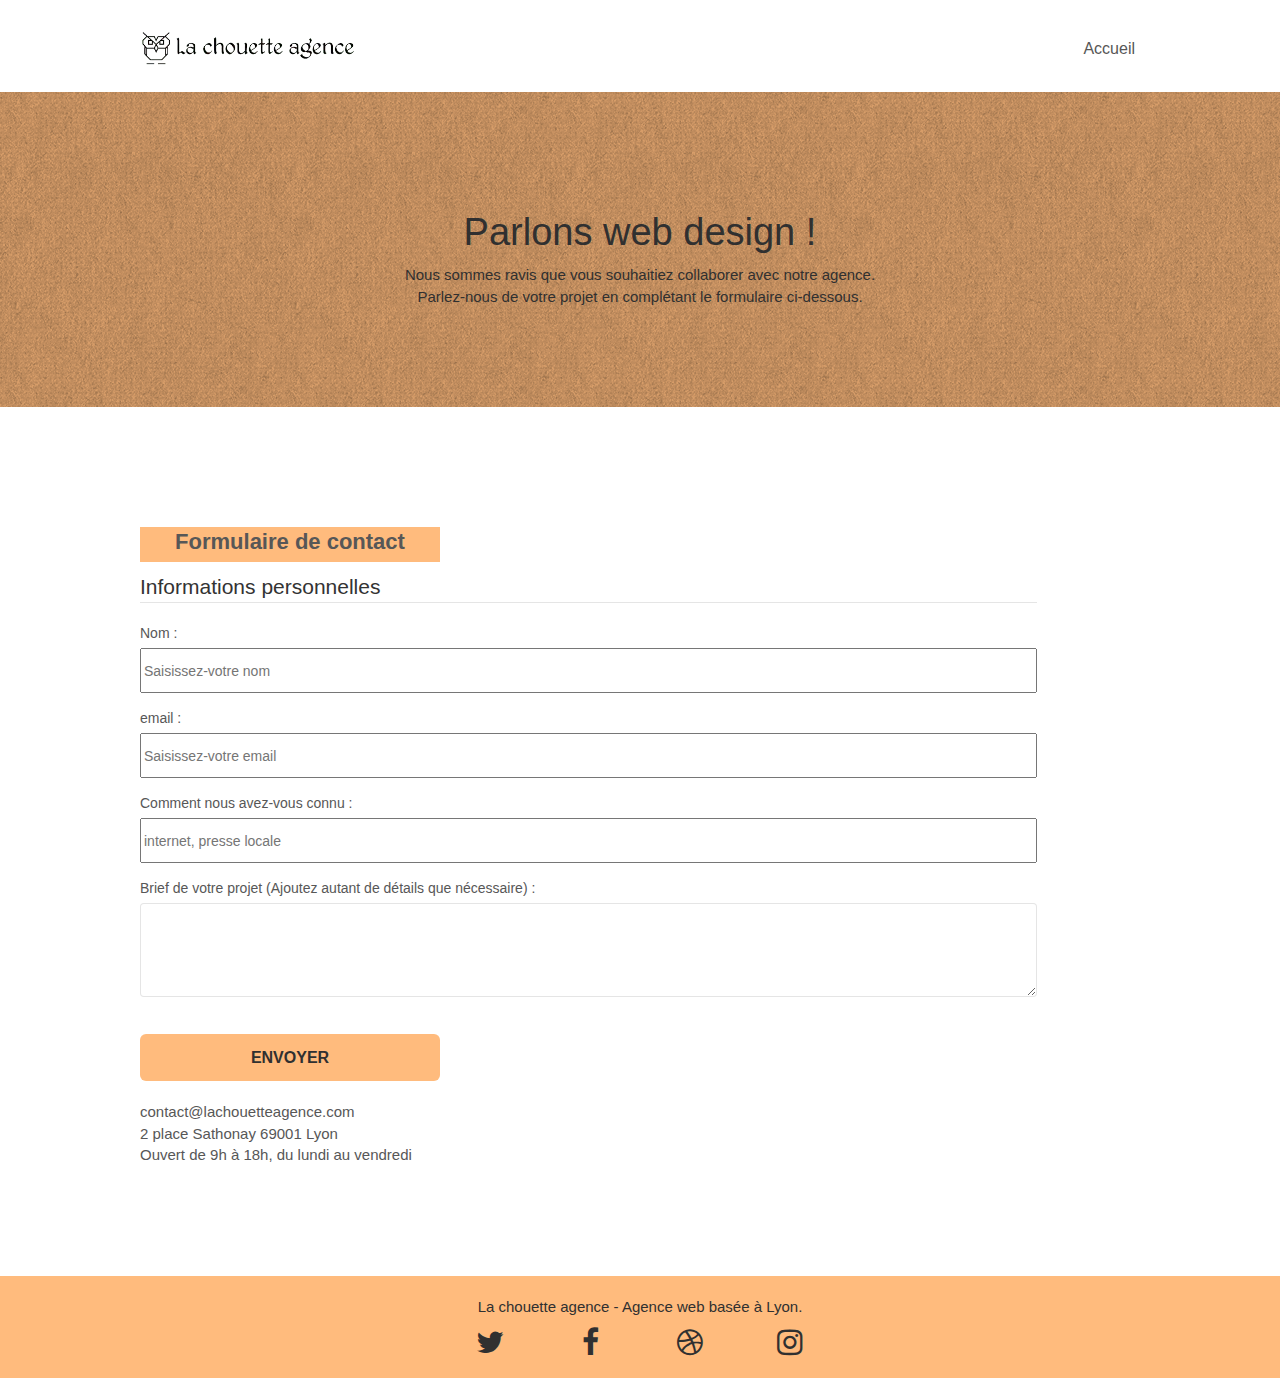
==== page2.html @ 650f71a9 "Commit 20211118 00h05 modifs en cours" ====
<!doctype html>
<html lang="fr">
<head>
    <meta charset="utf-8">
	<title>La chouette agence Contact</title>
     
	<meta name="description" content="La chouette agence Web design Lyon. Entreprise web design Lyon. Consultant en référencement naturel (SEO). Prestations de conseils et réalisation d’audits, stratégies, plans d’action sur mesure.">

    <meta name="viewport" content="width=device-width, initial-scale=1.0"/>
    <link rel="shortcut icon" type="image/png" href="favicon.webp">
    
	<link rel="stylesheet" type="text/css" href="./css/bootstrap.min.css">
	<link rel="stylesheet" type="text/css" href="style.min.css">
	
	<link rel="stylesheet" type="text/css" href="./css/font-awesome.css">
	<link rel="stylesheet" type="text/css" href="./css/et-line.css">
	
  
	<script defer src="./js/jquery-2.1.0.min.js"></script>
	<script defer src="./js/bootstrap.min.js"></script>
	<script defer src="./js/blocs.min.js"></script>
	
	<script defer src="./js/jqBootstrapValidation.min.js"></script>
	<script defer src="./js/formHandler.min.js"></script>
     

    
<!-- Analytics -->
 
<!-- Analytics END -->
    
</head>
<body>
<!-- Principal conteneur -->
<div class="page-container">
    
<!-- bloc-0 -->
<header class="bloc bgc-white l-bloc " id="bloc-0">	
	<div class="container bloc-sm">
		<nav class="navbar row">
			<div class="navbar-header">
				<a class="navbar-brand" href="index.html" aria-label="Retour à l'accueil de La chouette agence. Agence de design à Lyon"><img src="img/la-chouette-agence.webp" alt="atlanta web design logo" height="40" aria-label="La chouette agence agence de design à Lyon"/></a>
				<button id="nav-toggle" type="button" class="ui-navbar-toggle navbar-toggle" data-toggle="collapse" data-target=".navbar-1">
					<span class="sr-only">Toggle navigation</span><span class="icon-bar"></span><span class="icon-bar"></span><span class="icon-bar"></span>
				</button>
			</div>
			<div class="collapse navbar-collapse navbar-1 special-dropdown-nav">
				<ul class="site-navigation nav navbar-nav">
					<li>
						<a href="index.html" aria-label="accéder à la page d'accueil">Accueil</a>
					</li>
				</ul>
			</div>
		</nav>
	</div>
</header>
<!-- bloc-0 END -->
<main>
	<!-- bloc-6 -->
	<section class="bloc bg-dots-bg bg-repeat bgc-atomic-tangerine d-bloc bloc-bg-texture texture-paper" id="bloc-6">	
		<div class="container bloc-lg">
			<div class="row">
				<div class="col-sm-12">
					<h1 class="text-center hero-bloc-text tc-darkgrey">
						Parlons web design !
					</h1>
					<p class="text-center mg-lg tc-darkgrey tight-width-whitespace">
						Nous sommes ravis que vous souhaitiez collaborer avec notre agence.<br>
						Parlez-nous de votre projet en complétant le formulaire ci-dessous.
					</p>
				</div>
			</div>
		</div>
	</section>
	<!-- bloc-6 END -->

	<!-- bloc-7 -->
	<section class="bloc bgc-white l-bloc" id="bloc-7">
		<div class="container bloc-lg">
			<div class="row">
				
				<div class="col-sm-6 FlexCont">
				
					<h2 class="h2form">Formulaire de contact</h2>
				
									
					
					<form id="form_1"> 
						<fieldset class="FlexElt">
							<legend>Informations personnelles</legend>
							
							<label for="nom">Nom :</label> <input class="FlexElt" type="text" name="nom" required placeholder="Saisissez-votre nom" id="nom" aria-label="Saisissez-votre nom"/>   
							<br><br><br>								
							<label for="email">email :</label>
							<input class="FlexElt" type="email" name="email" required placeholder="Saisissez-votre email" id="email" aria-label="Saisissez-votre email"/> 
							<br><br><br>		
							<label for="origine">Comment nous avez-vous connu :</label>
							<input class="FlexElt" type="text" name="origine" placeholder="internet, presse locale" id="origine" aria-label="Par quel intermédiaire nous avez-vous trouvé ?" /> 
							<br><br><br>	
						
							<label for="message">Brief de votre projet (Ajoutez autant de détails que nécessaire) :</label>
							<textarea id="message" class="form-control FlexElt" name="message" rows="4" cols="50" required aria-label="décrivez votre projet"></textarea>
							
							<button class="bloc-button btn btn-lg btn-block cta-hero btn-atomic-tangerine btn-form" type="submit">
								Envoyer
							</button>
						</fieldset>
					</form>
				</div>
				<div class="col-sm-6">
					<p>
						contact@lachouetteagence.com<br>2 place Sathonay 69001 Lyon<br>Ouvert de 9h à 18h, du lundi au vendredi<br>
					</p>
				</div>
			</div>
		</div>
	<!--/div-->
	</section>

	<!-- bloc-7 END -->

	<!-- ScrollToTop Button -->
	<a class="bloc-button btn btn-d scrollToTop" onclick="scrollToTarget('1')"><span class="fa fa-chevron-up"></span></a>
	<!-- ScrollToTop Button END-->
</main>

<!-- Footer - bloc-8 -->
<footer class="bloc bgc-atomic-tangerine d-bloc" id="bloc-8">
	<div class="container bloc-sm">
		<div class="row">
			<div class="col-sm-12">
				<p class="text-center linkcolor">
					La chouette agence - Agence web basée à Lyon.<br>
				</p>
				<div class="row row-no-gutters social">
					<div class="col-sm-3">
						<div class="text-center">
							<a class="social" href="https://twitter.com/home"  aria-label="accéder à twitter"><span class="fa fa-twitter icon-md linkcolor"></span></a>
						</div>
					</div>
					<div class="col-sm-3">
						<div class="text-center">
							<a class="social" href="https://www.facebook.com/" aria-label="accéder à facebook"><span class="fa fa-facebook icon-md linkcolor"></span></a>
						</div>
					</div>
					<div class="col-sm-3">
						<div class="text-center">
							<a class="social" href="https://dribbble.com/" aria-label="accéder à dribbble"><span class="fa fa-dribbble icon-md linkcolor"></span></a>
						</div>
					</div>
					<div class="col-sm-3">
						<div class="text-center">
							<a class="social" href="https://www.instagram.com/" aria-label="accéder à instagram"><span class="fa fa-instagram icon-md linkcolor"></span></a>
						</div>
					</div>
				</div>
			</div>
		</div>
	</div>
</footer>
<!-- Footer - bloc-8 END -->

</div>
<!-- Principal conteneur END -->
 


</body>
</html>
---- style.min.css ----
body{margin:0;padding:0;background:#FFF;overflow-x:hidden;-webkit-font-smoothing:antialiased;-moz-osx-font-smoothing:grayscale}.citation{display:flex;justify-content:center;margin:0 auto;font-style:italic;font-size:18px}.auteur{margin:0 auto;font-size:14px}figure{display:flex;flex-flow:column;padding:5px;min-width:220px;margin:auto}.keywords{margin-bottom:30px;min-height:50px}.linkcolor{color:#303030!important;background-color:#ffbb7d}.d-bloc a:hover .icon-md{color:#4400a2!important}.FlexCont{display:flex;flex-direction:column;min-width:200px;width:90%}.FlexElt{display:flex;flex-direction:row;flex-wrap:wrap;min-width:200px;width:100%;margin-bottom:15px}.btn-form{max-width:300px}.h2form{max-width:300px;height:35px;color:#303030;font-weight:700;background-color:#ffbb7d;text-align:center}a,button{transition:all .3s ease-in-out;outline:none!important}a:hover{text-decoration:none;cursor:pointer}#page-loading-blocs-notifaction{position:fixed;top:0;bottom:0;width:100%;z-index:100000;background:#FFF url(img/pageload-spinner.gif) no-repeat center center}.bloc{width:100%;clear:both;background:50% 50% no-repeat;padding:0 50px;-webkit-background-size:cover;-moz-background-size:cover;-o-background-size:cover;background-size:cover;position:relative}.bloc .container{padding-left:0;padding-right:0}.bloc-lg{padding:100px 50px}.bloc-md{padding:50px}.bloc-sm{padding:20px 50px}.bg-center,.bg-l-edge,.bg-r-edge,.bg-t-edge,.bg-b-edge,.bg-tl-edge,.bg-bl-edge,.bg-tr-edge,.bg-br-edge,.bg-repeat{-webkit-background-size:auto!important;-moz-background-size:auto!important;-o-background-size:auto!important;background-size:auto!important}.bg-repeat{background:repeat}.bg-t-edge{background:top no-repeat}.bloc-bg-texture::before{content:"";background-size:2px 2px;position:absolute;top:0;bottom:0;left:0;right:0}.texture-paper::before{background:url(img/texture-paper.webp);background-size:280px 280px}.b-parallax{background-attachment:fixed}.d-bloc{color:rgba(255,255,255,.7)}.d-bloc button:hover{color:rgba(255,255,255,.9)}.d-bloc .icon-round,.d-bloc .icon-square,.d-bloc .icon-rounded,.d-bloc .icon-semi-rounded-a,.d-bloc .icon-semi-rounded-b{border-color:rgba(255,255,255,.9)}.d-bloc .divider-h span{border-color:rgba(255,255,255,.2)}.d-bloc .a-btn,.d-bloc .navbar a,.d-bloc .navbar-brand,.d-bloc a .icon-sm,.d-bloc a .icon-lg,.d-bloc a .icon-xl,.d-bloc h1 a,.d-bloc h2 a,.d-bloc h3 a,.d-bloc h4 a,.d-bloc h5 a,.d-bloc h6 a{color:rgba(255,255,255,.6)}.d-bloc .a-btn:hover,.d-bloc .navbar a:hover,.d-bloc .navbar-brand:hover,.d-bloc a:hover .icon-sm,.d-bloc a:hover .icon-lg,.d-bloc a:hover .icon-xl,.d-bloc h1 a:hover,.d-bloc h2 a:hover,.d-bloc h3 a:hover,.d-bloc h4 a:hover,.d-bloc h5 a:hover,.d-bloc h6 a:hover,.d-bloc p a:hover{color:rgba(255,255,255,1)}.d-bloc .navbar-toggle .icon-bar{background:rgba(255,255,255,1)}.d-bloc .btn-wire,.d-bloc .btn-wire:hover{color:rgba(255,255,255,1);border-color:rgba(255,255,255,1)}.d-bloc .panel{color:rgba(0,0,0,.5)}.d-bloc .panel button:hover{color:rgba(0,0,0,.7)}.d-bloc .panel icon{border-color:rgba(0,0,0,.7)}.d-bloc .panel .divider-h span{border-color:rgba(0,0,0,.1)}.d-bloc .panel .a-btn{color:rgba(0,0,0,.6)}.d-bloc .panel .a-btn:hover{color:rgba(0,0,0,1)}.d-bloc .panel .btn-wire,.d-bloc .panel .btn-wire:hover{color:rgba(0,0,0,.7);border-color:rgba(0,0,0,.3)}.d-bloc .panel,.l-bloc{color:rgba(0,0,0,.5)}.d-bloc .panel button:hover,.l-bloc button:hover{color:rgba(0,0,0,.7)}.l-bloc .icon-round,.l-bloc .icon-square,.l-bloc .icon-rounded,.l-bloc .icon-semi-rounded-a,.l-bloc .icon-semi-rounded-b{border-color:rgba(0,0,0,.7)}.d-bloc .panel .divider-h span,.l-bloc .divider-h span{border-color:rgba(0,0,0,.1)}.d-bloc .panel .a-btn,.l-bloc .a-btn,.l-bloc .navbar a,.l-bloc .navbar-brand,.l-bloc a .icon-sm,.l-bloc a .icon-md,.l-bloc a .icon-lg,.l-bloc a .icon-xl,.l-bloc h1 a,.l-bloc h2 a,.l-bloc h3 a,.l-bloc h4 a,.l-bloc h5 a,.l-bloc h6 a,.l-bloc p a{color:rgba(0,0,0,.6)}.d-bloc .panel .a-btn:hover,.l-bloc .a-btn:hover,.l-bloc .navbar a:hover,.l-bloc .navbar-brand:hover,.l-bloc a:hover .icon-sm,.l-bloc a:hover .icon-md,.l-bloc a:hover .icon-lg,.l-bloc a:hover .icon-xl,.l-bloc h1 a:hover,.l-bloc h2 a:hover,.l-bloc h3 a:hover,.l-bloc h4 a:hover,.l-bloc h5 a:hover,.l-bloc h6 a:hover,.l-bloc p a:hover{color:rgba(0,0,0,1)}.l-bloc .navbar-toggle .icon-bar{color:rgba(0,0,0,.6)}.d-bloc .panel .btn-wire,.d-bloc .panel .btn-wire:hover,.l-bloc .btn-wire,.l-bloc .btn-wire:hover{color:rgba(0,0,0,.7);border-color:rgba(0,0,0,.3)}.voffset{margin-top:30px}.voffset-lg{margin-top:80px}.row-no-gutters{margin-right:0;margin-left:0}.row.row-no-gutters>[class^="col-"],.row.row-no-gutters>[class*=" col-"]{padding-right:0;padding-left:0}#bloc-1-hero h1{font-size:32px}.navbar{margin-bottom:0;z-index:1}.navbar-brand{height:auto;padding:3px 15px;font-size:25px;font-weight:400;font-weight:600;line-height:44px}.navbar-brand img{max-height:200px;margin:0 5px 0 0;display:inline}.navbar-brand img[src$=svg]{min-width:100px}.nav-center .navbar-brand img{margin:0}.navbar .nav{padding-top:2px;margin-right:-16px;float:right;z-index:1}.nav>li{float:left;margin-top:4px;font-size:16px}.navbar-nav .open .dropdown-menu>li>a{text-align:inherit}.nav>li a:hover,.nav>li a:focus{background:transparent}.navbar-toggle{margin:10px 10px 0 0;border:0}.navbar-toggle:hover{background:transparent!important}.navbar-toggle .icon-bar{background-color:rgba(0,0,0,.5);width:26px}.nav-invert .navbar .nav{float:left}.nav-invert .navbar-header,.nav-invert .navbar-brand{float:right;position:relative;z-index:2}@media (min-width:768px){.site-navigation{position:absolute;top:50%;right:20px;transform:translate(0,-50%);-webkit-transform:translateY(-50%)}.nav>li .dropdown-menu a,.nav>li .dropdown-menu a:hover{color:#484848}.nav-invert .site-navigation{left:0;right:0}.nav-center{text-align:center}.nav-center .navbar-header{width:100%}.nav-center .navbar-header,.nav-center .navbar-brand,.nav-center .nav>li{float:none;display:inline-block}.nav-center .site-navigation{position:relative;width:100%;right:0;margin-right:0;margin-top:20px}.nav-center.mini-nav .navbar-toggle{float:none;margin:10px auto 0}}.nav>li>.dropdown a{background:none!important;display:block;padding:14px 15px}nav .caret{margin:0 5px}.dropdown-menu .dropdown-menu{top:-8px;left:100%}.dropdown-menu .dropmenu-flow-right{top:100%;left:0;margin-left:-1px;border-top-left-radius:0;border-top-right-radius:0}.dropdown-menu .dropdown span{border:4px solid #000;border-top-color:transparent;border-right-color:transparent;border-bottom-color:transparent;margin:6px -5px 0 0!important;float:right}.mg-md{margin-top:10px;margin-bottom:20px}.mg-lg{margin-top:10px;margin-bottom:40px}.btn{margin:0 5px 5px 0}.btn.pull-right{margin:0 0 5px 5px}.btn-d,.btn-d:hover,.btn-d:focus{color:#FFF;background:rgba(0,0,0,.3)}button{outline:none!important}.btn-rd{border-radius:40px}.btn-clean{border:1px solid rgba(0,0,0,.08);border-bottom-color:rgba(0,0,0,.1);text-shadow:0 1px 0 rgba(0,0,1,.1);box-shadow:0 1px 3px rgba(0,0,1,.25),inset 0 1px 0 0 rgba(255,255,255,.15)}.icon-md{font-size:30px!important}.icon-lg{font-size:60px!important}.sm-shadow{text-shadow:0 1px 2px rgba(0,0,0,.3)}.panel-sq,.panel-sq .panel-heading,.panel-sq .panel-footer{border-radius:0}.panel-rd{border-radius:30px}.panel-rd .panel-heading{border-radius:29px 29px 0 0}.panel-rd .panel-footer{border-radius:0 0 29px 29px}.form-control{border-color:rgba(0,0,0,.1);box-shadow:none}.scrollToTop{width:40px;height:40px;position:fixed;bottom:20px;right:20px;opacity:0;z-index:500;transition:all .3s ease-in-out}.scrollToTop span{margin-top:6px}.showScrollTop{font-size:14px;opacity:1}a[data-lightbox]{position:relative;display:block;text-align:center}a[data-lightbox]:hover::before{content:"+";font-family:"HelveticaNeue-Light","Helvetica Neue Light","Helvetica Neue",Helvetica,Arial;font-size:32px;width:50px;height:50px;margin-left:-25px;border-radius:50%;background:rgba(0,0,0,.6);color:#FFF;font-weight:100;z-index:1;position:absolute;top:50%;transform:translateY(-50%);-webkit-transform:translateY(-50%)}a[data-lightbox]:hover img{opacity:.6;-webkit-animation-fill-mode:none;animation-fill-mode:none}#lightbox-modal{display:flex;align-items:center}#lightbox-modal .modal-dialog{width:90%;max-width:900px;margin:0 auto 0}#lightbox-modal .modal-dialog img{max-height:90vh;margin:0 auto}.lightbox-caption{padding:20px;color:#FFF;background:rgba(0,0,0,.5);position:absolute;left:15px;right:15px;bottom:5px}.close-lightbox{color:#FFF;font-size:30px;position:absolute;top:20px;right:20px;z-index:20;background:rgba(0,0,0,.5);border:none;line-height:30px;padding:0 9px 5px;opacity:.3}.close-lightbox:hover,.next-lightbox:hover,.prev-lightbox:hover{opacity:1;color:#FFF}.next-lightbox,.prev-lightbox{font-size:20px;color:rgba(255,255,255,.9);background:rgba(0,0,0,.5);transition:all .2s ease-in-out;position:absolute;top:45%;z-index:1;opacity:.4}.next-lightbox{padding:6px 8px 1px 13px;right:25px}.prev-lightbox{padding:6px 13px 1px 10px;left:25px}.snapshot-lb .modal-body{padding-bottom:45px}.snapshot-lb .lightbox-caption{padding:0;color:rgba(0,0,0,.5);background:none}h1,h2,h3,h4,h5,h6,p,label,.btn,a{font-family:"helvetica";font-weight:400;color:#575757!important}.container{max-width:1000px}.hero-bloc-text{font-size:38px}.hero-bloc-text-sub{font-size:36px}.statement-bloc-text{line-height:26px;font-style:italic;font-size:20px;text-align:center;font-weight:lighter;max-width:520px;margin:auto auto auto auto}p{font-size:15px}.tight-width-whitespace{max-width:600px;margin:auto auto auto auto}.h1{font-size:20px;font-family:"Open Sans"}.cta-hero{margin-top:22px;color:#FFFFFF!important;text-transform:uppercase;padding:12px 28px 12px 28px;font-size:16px;font-weight:700}.social{max-width:400px;min-width:48px;margin:auto auto auto auto}h2{font-size:22px;line-height:1.4em}h3{font-size:15px;text-transform:uppercase;font-weight:700;color:#333333!important}.med-width-whitespace{max-width:800px;margin:auto auto auto auto;box-shadow:0 0 0 #000}h1{color:#333333!important}h4{color:#333333!important}.icons{margin-bottom:14px;margin-top:24px}.white{color:#FFFFFF!important}.portfolio-thumb{margin-bottom:24px;max-width:270px;width:100%;max-height:270px;height:100%;margin-left:auto;margin-right:auto}.portfolio-row{margin-bottom:44px;margin-top:50px}.avatar{box-shadow:0 4px 9px rgba(0,0,0,.3)}.black-background{background-color:rgba(165,147,99,.7);padding:40px 40px 40px 40px}.bold-link{font-weight:900;text-decoration:underline!important}.bgc-white{background-color:#FFF}.bgc-dark-slate-blue{background-color:#364577}.bgc-atomic-tangerine{background-color:#ffbb7d}.tc-white{color:#FFFF!important}.tc-darkgrey{color:#303030!important}.btn-atomic-tangerine{background-color:#ffbb7d;color:#303030!important}.btn-atomic-tangerine:hover{background:#c27956!important;color:#FFFFFF!important}.ltc-white{color:#FFFFFF!important}.ltc-white:hover{color:#cccccc!important}.ltc-atomic-tangerine{color:#F3976C!important}.ltc-atomic-tangerine:hover{color:#c27956!important}.icon-dark-slate-blue{color:#364577!important;border-color:#364577!important}.bg-dots-bg{background-image:url(img/dots-bg.webp)}.bg-lines-h2-bg{background-image:url(img/lines-h2-bg.webp)}.bg-banniere{background-image:url(img/la-chouette-agence-banniere.webp)}.bg-presentation{background-image:url(img/image-de-presentation.webp)}@media (max-width:1024px){.bloc{padding-left:20px;padding-right:20px}.bloc.full-width-bloc,.bloc-tile-2.full-width-bloc .container,.bloc-tile-3.full-width-bloc .container,.bloc-tile-4.full-width-bloc .container{padding-left:0;padding-right:0}}@media (max-width:992px) and (min-width:768px){.navbar .nav{max-width:80%}.nav-center.navbar .nav{max-width:100%}}@media only screen and (min-device-width:768px) and (max-device-width:1024px) and (orientation:landscape){.b-parallax{background-attachment:scroll}}@media only screen and (min-device-width:1024px) and (max-device-width:1366px) and (-webkit-min-device-pixel-ratio:1.5){.b-parallax{background-attachment:scroll}}@media (max-width:991px){.container{width:100%}.b-parallax{background-attachment:scroll}.page-container,#hero-bloc{overflow-x:hidden;position:relative}.bloc{padding-left:constant(safe-area-inset-left);padding-right:constant(safe-area-inset-right)}.bloc-group,.bloc-group .bloc{display:block;width:100%}.bloc-fill-screen .fill-bloc-top-edge,.bloc-fill-screen .fill-bloc-bottom-edge{padding:0 20px;padding-left:constant(safe-area-inset-left);padding-right:constant(safe-area-inset-right)}}@media (max-width:767px){.page-container{overflow-x:hidden;position:relative}h1,h2,h3,h4,h5,h6,p,#disqus_thread{padding-left:10px!important;padding-right:10px!important}.b-parallax{background-attachment:scroll}.navbar .nav{padding-top:0;border-top:1px solid rgba(0,0,0,.2);float:none!important}.navbar.row{margin-left:0;margin-right:0}.site-navigation{position:inherit;transform:none;-webkit-transform:none;-ms-transform:none}.nav>li{margin-top:0;border-bottom:1px solid rgba(0,0,0,.1);background:rgba(0,0,0,.05);text-align:left;padding-left:15px;width:100%}.nav>li:hover{background:rgba(0,0,0,.08)}.dropdown .dropdown a .caret{float:none;margin:5px 0 0 10px!important;border:4px solid #000;border-bottom-color:transparent;border-right-color:transparent;border-left-color:transparent}#hero-bloc .navbar .nav{background:rgba(0,0,0,.8)}#hero-bloc .navbar .nav a{color:rgba(255,255,255,.6)}.hero{padding:50px 0}.hero-nav{left:-1px;right:-1px}.navbar-collapse{padding:0;overflow-x:hidden;-webkit-box-shadow:none;box-shadow:none}.navbar-brand img{max-height:40px;width:auto}.nav-invert .navbar-header{float:none;width:100%}.nav-invert .navbar-toggle{float:left;margin-left:10px}.bloc{padding-left:0;padding-right:0}.bloc-xxl,.bloc-xl,.bloc-lg{padding:40px 0}.h2form{margin-left:2px}.bloc-sm,.bloc-md{padding-left:0;padding-right:0}.bloc-tile-2 .container,.bloc-tile-3 .container,.bloc-tile-4 .container,.bloc-fill-screen .fill-bloc-top-edge,.bloc-fill-screen .fill-bloc-bottom-edge{padding-left:0;padding-right:0}.a-block{padding:0 10px}.btn-dwn{display:none}.voffset{margin-top:5px}.voffset-md{margin-top:20px}.voffset-lg{margin-top:30px}form{padding:5px}.close-lightbox{display:inline-block}.blocsapp-device-iphone5{background-size:216px 425px;padding-top:60px;width:216px;height:425px}.blocsapp-device-iphone5 img{width:180px;height:320px}}@media (max-width:400px){.bloc{padding-left:0;padding-right:0}}@media (max-width:767px){.bloc-mob-center-text{text-align:center}}
---- css/et-line.css ----
@font-face {
    font-family: et-line;
    src: url(../fonts/et-line.eot);
    src: url(../fonts/et-line.eot?#iefix) format('embedded-opentype'), url(../fonts/et-line.woff) format('woff'), url(../fonts/et-line.ttf) format('truetype'), url(../fonts/et-line.svg#et-line) format('svg');
    font-weight: 400;
    font-style: normal
}

.et-icon-adjustments,
.et-icon-alarmclock,
.et-icon-anchor,
.et-icon-aperture,
.et-icon-attachment,
.et-icon-bargraph,
.et-icon-basket,
.et-icon-beaker,
.et-icon-bike,
.et-icon-book-open,
.et-icon-briefcase,
.et-icon-browser,
.et-icon-calendar,
.et-icon-camera,
.et-icon-caution,
.et-icon-chat,
.et-icon-circle-compass,
.et-icon-clipboard,
.et-icon-clock,
.et-icon-cloud,
.et-icon-compass,
.et-icon-desktop,
.et-icon-dial,
.et-icon-document,
.et-icon-documents,
.et-icon-download,
.et-icon-dribbble,
.et-icon-edit,
.et-icon-envelope,
.et-icon-expand,
.et-icon-facebook,
.et-icon-flag,
.et-icon-focus,
.et-icon-gears,
.et-icon-genius,
.et-icon-gift,
.et-icon-global,
.et-icon-globe,
.et-icon-googleplus,
.et-icon-grid,
.et-icon-happy,
.et-icon-hazardous,
.et-icon-heart,
.et-icon-hotairballoon,
.et-icon-hourglass,
.et-icon-key,
.et-icon-laptop,
.et-icon-layers,
.et-icon-lifesaver,
.et-icon-lightbulb,
.et-icon-linegraph,
.et-icon-linkedin,
.et-icon-lock,
.et-icon-magnifying-glass,
.et-icon-map,
.et-icon-map-pin,
.et-icon-megaphone,
.et-icon-mic,
.et-icon-mobile,
.et-icon-newspaper,
.et-icon-notebook,
.et-icon-paintbrush,
.et-icon-paperclip,
.et-icon-pencil,
.et-icon-phone,
.et-icon-picture,
.et-icon-pictures,
.et-icon-piechart,
.et-icon-presentation,
.et-icon-pricetags,
.et-icon-printer,
.et-icon-profile-female,
.et-icon-profile-male,
.et-icon-puzzle,
.et-icon-quote,
.et-icon-recycle,
.et-icon-refresh,
.et-icon-ribbon,
.et-icon-rss,
.et-icon-sad,
.et-icon-scissors,
.et-icon-scope,
.et-icon-search,
.et-icon-shield,
.et-icon-speedometer,
.et-icon-strategy,
.et-icon-streetsign,
.et-icon-tablet,
.et-icon-target,
.et-icon-telescope,
.et-icon-toolbox,
.et-icon-tools,
.et-icon-tools-2,
.et-icon-trophy,
.et-icon-tumblr,
.et-icon-twitter,
.et-icon-upload,
.et-icon-video,
.et-icon-wallet,
.et-icon-wine {
    font-family: et-line;
    speak: none;
    font-style: normal;
    font-weight: 400;
    font-variant: normal;
    text-transform: none;
    line-height: 1;
    -webkit-font-smoothing: antialiased;
    -moz-osx-font-smoothing: grayscale;
    display: inline-block
}

.et-icon-mobile:before {
    content: "\e000"
}

.et-icon-laptop:before {
    content: "\e001"
}

.et-icon-desktop:before {
    content: "\e002"
}

.et-icon-tablet:before {
    content: "\e003"
}

.et-icon-phone:before {
    content: "\e004"
}

.et-icon-document:before {
    content: "\e005"
}

.et-icon-documents:before {
    content: "\e006"
}

.et-icon-search:before {
    content: "\e007"
}

.et-icon-clipboard:before {
    content: "\e008"
}

.et-icon-newspaper:before {
    content: "\e009"
}

.et-icon-notebook:before {
    content: "\e00a"
}

.et-icon-book-open:before {
    content: "\e00b"
}

.et-icon-browser:before {
    content: "\e00c"
}

.et-icon-calendar:before {
    content: "\e00d"
}

.et-icon-presentation:before {
    content: "\e00e"
}

.et-icon-picture:before {
    content: "\e00f"
}

.et-icon-pictures:before {
    content: "\e010"
}

.et-icon-video:before {
    content: "\e011"
}

.et-icon-camera:before {
    content: "\e012"
}

.et-icon-printer:before {
    content: "\e013"
}

.et-icon-toolbox:before {
    content: "\e014"
}

.et-icon-briefcase:before {
    content: "\e015"
}

.et-icon-wallet:before {
    content: "\e016"
}

.et-icon-gift:before {
    content: "\e017"
}

.et-icon-bargraph:before {
    content: "\e018"
}

.et-icon-grid:before {
    content: "\e019"
}

.et-icon-expand:before {
    content: "\e01a"
}

.et-icon-focus:before {
    content: "\e01b"
}

.et-icon-edit:before {
    content: "\e01c"
}

.et-icon-adjustments:before {
    content: "\e01d"
}

.et-icon-ribbon:before {
    content: "\e01e"
}

.et-icon-hourglass:before {
    content: "\e01f"
}

.et-icon-lock:before {
    content: "\e020"
}

.et-icon-megaphone:before {
    content: "\e021"
}

.et-icon-shield:before {
    content: "\e022"
}

.et-icon-trophy:before {
    content: "\e023"
}

.et-icon-flag:before {
    content: "\e024"
}

.et-icon-map:before {
    content: "\e025"
}

.et-icon-puzzle:before {
    content: "\e026"
}

.et-icon-basket:before {
    content: "\e027"
}

.et-icon-envelope:before {
    content: "\e028"
}

.et-icon-streetsign:before {
    content: "\e029"
}

.et-icon-telescope:before {
    content: "\e02a"
}

.et-icon-gears:before {
    content: "\e02b"
}

.et-icon-key:before {
    content: "\e02c"
}

.et-icon-paperclip:before {
    content: "\e02d"
}

.et-icon-attachment:before {
    content: "\e02e"
}

.et-icon-pricetags:before {
    content: "\e02f"
}

.et-icon-lightbulb:before {
    content: "\e030"
}

.et-icon-layers:before {
    content: "\e031"
}

.et-icon-pencil:before {
    content: "\e032"
}

.et-icon-tools:before {
    content: "\e033"
}

.et-icon-tools-2:before {
    content: "\e034"
}

.et-icon-scissors:before {
    content: "\e035"
}

.et-icon-paintbrush:before {
    content: "\e036"
}

.et-icon-magnifying-glass:before {
    content: "\e037"
}

.et-icon-circle-compass:before {
    content: "\e038"
}

.et-icon-linegraph:before {
    content: "\e039"
}

.et-icon-mic:before {
    content: "\e03a"
}

.et-icon-strategy:before {
    content: "\e03b"
}

.et-icon-beaker:before {
    content: "\e03c"
}

.et-icon-caution:before {
    content: "\e03d"
}

.et-icon-recycle:before {
    content: "\e03e"
}

.et-icon-anchor:before {
    content: "\e03f"
}

.et-icon-profile-male:before {
    content: "\e040"
}

.et-icon-profile-female:before {
    content: "\e041"
}

.et-icon-bike:before {
    content: "\e042"
}

.et-icon-wine:before {
    content: "\e043"
}

.et-icon-hotairballoon:before {
    content: "\e044"
}

.et-icon-globe:before {
    content: "\e045"
}

.et-icon-genius:before {
    content: "\e046"
}

.et-icon-map-pin:before {
    content: "\e047"
}

.et-icon-dial:before {
    content: "\e048"
}

.et-icon-chat:before {
    content: "\e049"
}

.et-icon-heart:before {
    content: "\e04a"
}

.et-icon-cloud:before {
    content: "\e04b"
}

.et-icon-upload:before {
    content: "\e04c"
}

.et-icon-download:before {
    content: "\e04d"
}

.et-icon-target:before {
    content: "\e04e"
}

.et-icon-hazardous:before {
    content: "\e04f"
}

.et-icon-piechart:before {
    content: "\e050"
}

.et-icon-speedometer:before {
    content: "\e051"
}

.et-icon-global:before {
    content: "\e052"
}

.et-icon-compass:before {
    content: "\e053"
}

.et-icon-lifesaver:before {
    content: "\e054"
}

.et-icon-clock:before {
    content: "\e055"
}

.et-icon-aperture:before {
    content: "\e056"
}

.et-icon-quote:before {
    content: "\e057"
}

.et-icon-scope:before {
    content: "\e058"
}

.et-icon-alarmclock:before {
    content: "\e059"
}

.et-icon-refresh:before {
    content: "\e05a"
}

.et-icon-happy:before {
    content: "\e05b"
}

.et-icon-sad:before {
    content: "\e05c"
}

.et-icon-facebook:before {
    content: "\e05d"
}

.et-icon-twitter:before {
    content: "\e05e"
}

.et-icon-googleplus:before {
    content: "\e05f"
}

.et-icon-rss:before {
    content: "\e060"
}

.et-icon-tumblr:before {
    content: "\e061"
}

.et-icon-linkedin:before {
    content: "\e062"
}

.et-icon-dribbble:before {
    content: "\e063"
}
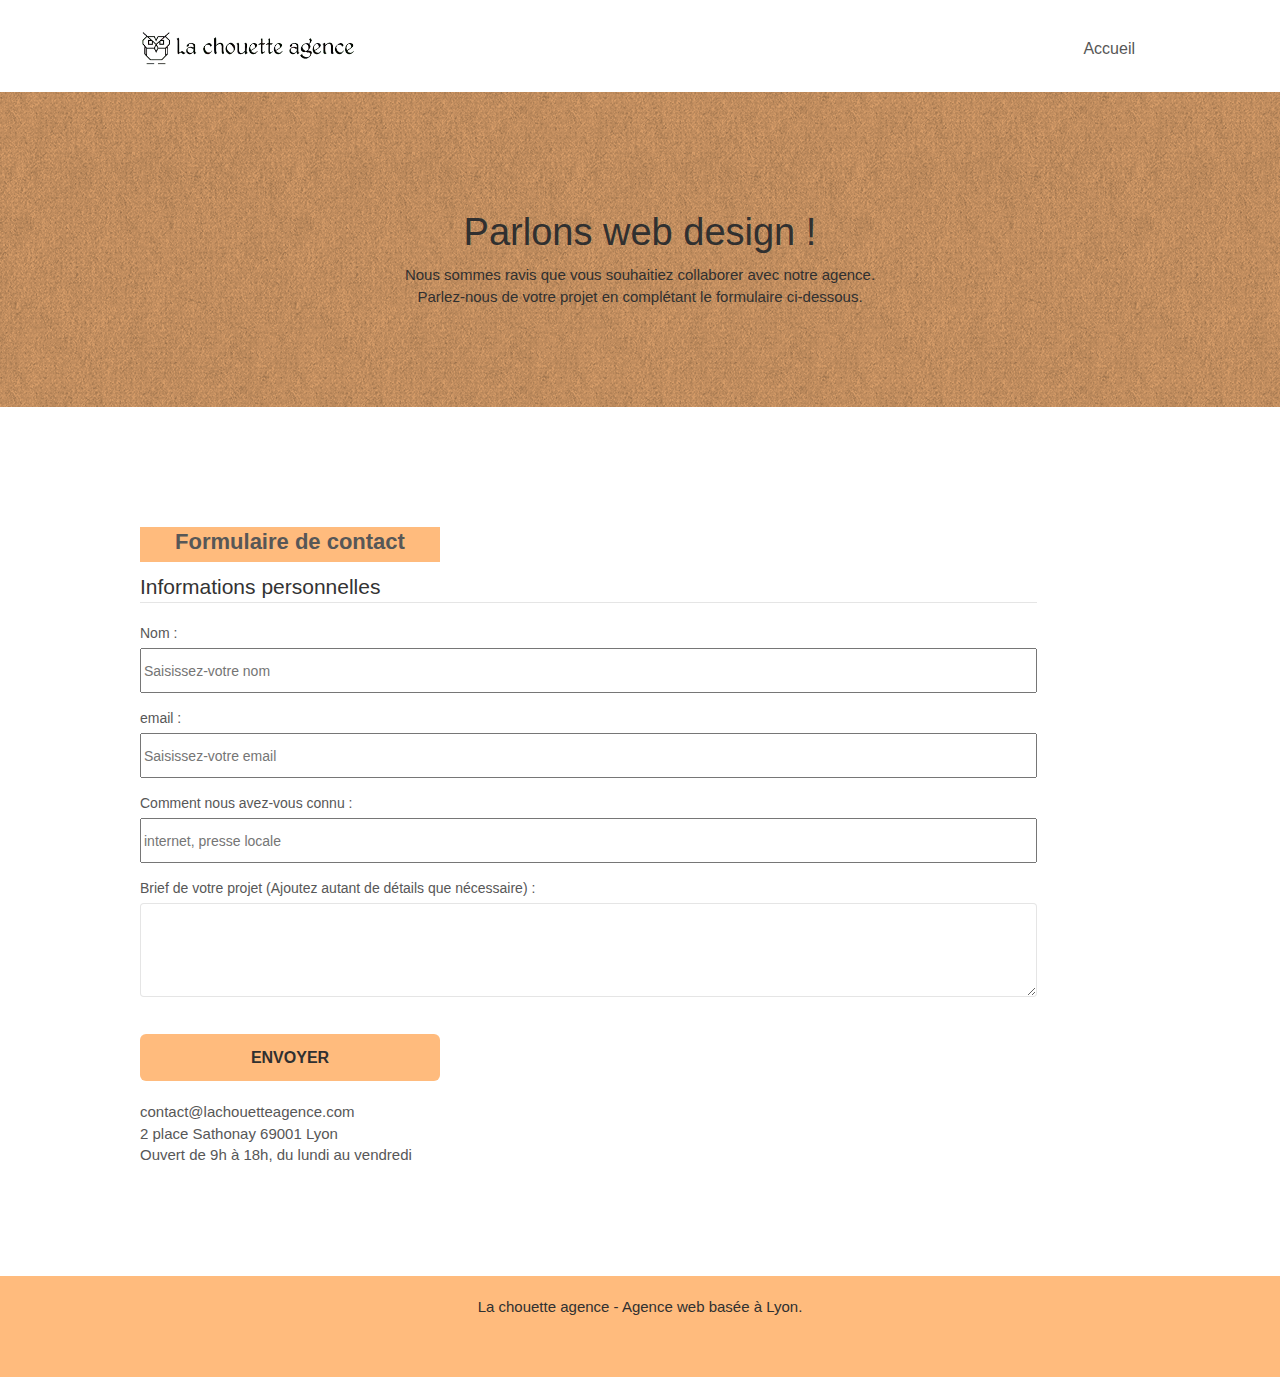
==== commit d5026fd3: "Commit 20211118 01h35 modifs en cours" ====
--- a/page2.html
+++ b/page2.html
@@ -12,8 +12,8 @@
 	<link rel="stylesheet" type="text/css" href="./css/bootstrap.min.css">
 	<link rel="stylesheet" type="text/css" href="style.min.css">
 	
-	<link rel="stylesheet" type="text/css" href="./css/font-awesome.css">
-	<link rel="stylesheet" type="text/css" href="./css/et-line.css">
+	<link rel="stylesheet" type="text/css" href="./css/font-awesome.min.css">
+	<link rel="stylesheet" type="text/css" href="./css/et-line.min.css">
 	
   
 	<script defer src="./js/jquery-2.1.0.min.js"></script>
@@ -120,7 +120,7 @@
 	<!-- bloc-7 END -->
 
 	<!-- ScrollToTop Button -->
-	<a class="bloc-button btn btn-d scrollToTop" onclick="scrollToTarget('1')"><span class="fa fa-chevron-up"></span></a>
+	<a class="bloc-button btn btn-d scrollToTop" onclick="scrollToTarget('1')" href="#" aria-label="retour au haut de la page"><span class="fa fa-chevron-up"></span></a>
 	<!-- ScrollToTop Button END-->
 </main>
 
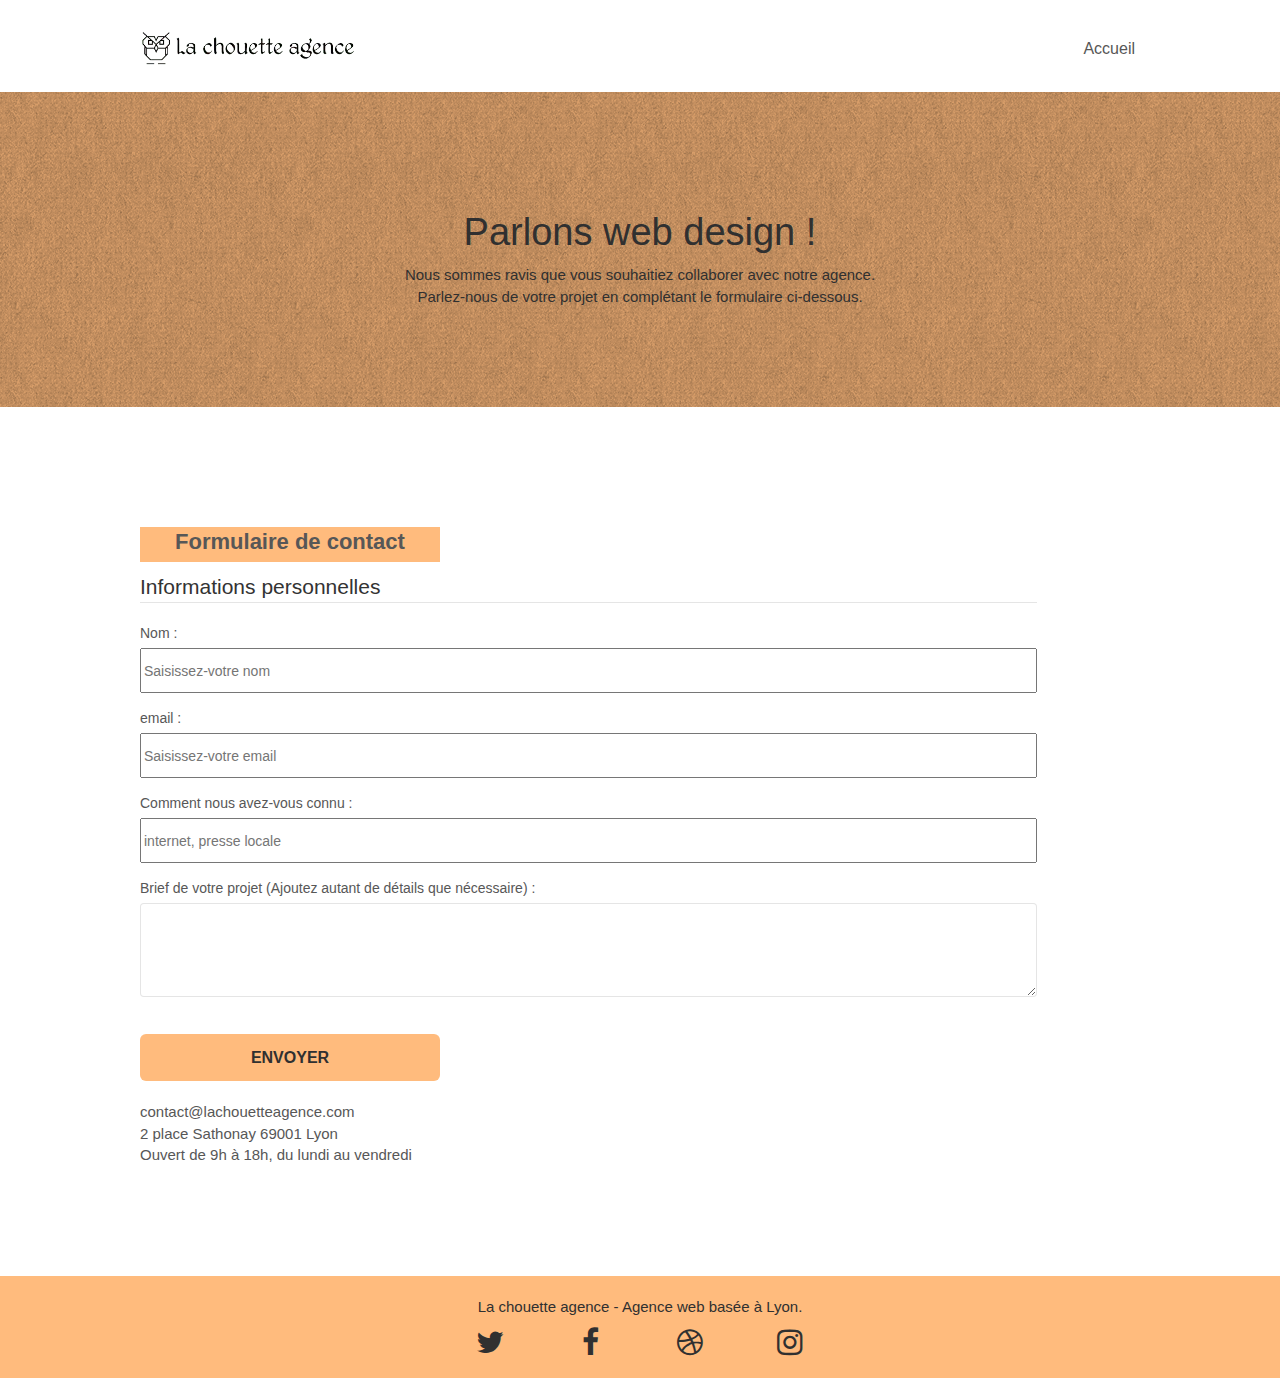
==== commit 6f43ffc4: "Commit 20211118 01h51 modifs en cours" ====
--- a/page2.html
+++ b/page2.html
@@ -12,8 +12,8 @@
 	<link rel="stylesheet" type="text/css" href="./css/bootstrap.min.css">
 	<link rel="stylesheet" type="text/css" href="style.min.css">
 	
-	<link rel="stylesheet" type="text/css" href="./css/font-awesome.min.css">
-	<link rel="stylesheet" type="text/css" href="./css/et-line.min.css">
+	<link rel="stylesheet" type="text/css" href="./css/font-awesome.css">
+	<link rel="stylesheet" type="text/css" href="./css/et-line.css">
 	
   
 	<script defer src="./js/jquery-2.1.0.min.js"></script>
--- a/css/et-line.css
+++ b/css/et-line.css
@@ -0,0 +1,519 @@
+@font-face {
+    font-family: et-line;
+    src: url(../fonts/et-line.eot);
+    src: url(../fonts/et-line.eot?#iefix) format('embedded-opentype'), url(../fonts/et-line.woff) format('woff'), url(../fonts/et-line.ttf) format('truetype'), url(../fonts/et-line.svg#et-line) format('svg');
+    font-weight: 400;
+    font-style: normal
+}
+
+.et-icon-adjustments,
+.et-icon-alarmclock,
+.et-icon-anchor,
+.et-icon-aperture,
+.et-icon-attachment,
+.et-icon-bargraph,
+.et-icon-basket,
+.et-icon-beaker,
+.et-icon-bike,
+.et-icon-book-open,
+.et-icon-briefcase,
+.et-icon-browser,
+.et-icon-calendar,
+.et-icon-camera,
+.et-icon-caution,
+.et-icon-chat,
+.et-icon-circle-compass,
+.et-icon-clipboard,
+.et-icon-clock,
+.et-icon-cloud,
+.et-icon-compass,
+.et-icon-desktop,
+.et-icon-dial,
+.et-icon-document,
+.et-icon-documents,
+.et-icon-download,
+.et-icon-dribbble,
+.et-icon-edit,
+.et-icon-envelope,
+.et-icon-expand,
+.et-icon-facebook,
+.et-icon-flag,
+.et-icon-focus,
+.et-icon-gears,
+.et-icon-genius,
+.et-icon-gift,
+.et-icon-global,
+.et-icon-globe,
+.et-icon-googleplus,
+.et-icon-grid,
+.et-icon-happy,
+.et-icon-hazardous,
+.et-icon-heart,
+.et-icon-hotairballoon,
+.et-icon-hourglass,
+.et-icon-key,
+.et-icon-laptop,
+.et-icon-layers,
+.et-icon-lifesaver,
+.et-icon-lightbulb,
+.et-icon-linegraph,
+.et-icon-linkedin,
+.et-icon-lock,
+.et-icon-magnifying-glass,
+.et-icon-map,
+.et-icon-map-pin,
+.et-icon-megaphone,
+.et-icon-mic,
+.et-icon-mobile,
+.et-icon-newspaper,
+.et-icon-notebook,
+.et-icon-paintbrush,
+.et-icon-paperclip,
+.et-icon-pencil,
+.et-icon-phone,
+.et-icon-picture,
+.et-icon-pictures,
+.et-icon-piechart,
+.et-icon-presentation,
+.et-icon-pricetags,
+.et-icon-printer,
+.et-icon-profile-female,
+.et-icon-profile-male,
+.et-icon-puzzle,
+.et-icon-quote,
+.et-icon-recycle,
+.et-icon-refresh,
+.et-icon-ribbon,
+.et-icon-rss,
+.et-icon-sad,
+.et-icon-scissors,
+.et-icon-scope,
+.et-icon-search,
+.et-icon-shield,
+.et-icon-speedometer,
+.et-icon-strategy,
+.et-icon-streetsign,
+.et-icon-tablet,
+.et-icon-target,
+.et-icon-telescope,
+.et-icon-toolbox,
+.et-icon-tools,
+.et-icon-tools-2,
+.et-icon-trophy,
+.et-icon-tumblr,
+.et-icon-twitter,
+.et-icon-upload,
+.et-icon-video,
+.et-icon-wallet,
+.et-icon-wine {
+    font-family: et-line;
+    speak: none;
+    font-style: normal;
+    font-weight: 400;
+    font-variant: normal;
+    text-transform: none;
+    line-height: 1;
+    -webkit-font-smoothing: antialiased;
+    -moz-osx-font-smoothing: grayscale;
+    display: inline-block
+}
+
+.et-icon-mobile:before {
+    content: "\e000"
+}
+
+.et-icon-laptop:before {
+    content: "\e001"
+}
+
+.et-icon-desktop:before {
+    content: "\e002"
+}
+
+.et-icon-tablet:before {
+    content: "\e003"
+}
+
+.et-icon-phone:before {
+    content: "\e004"
+}
+
+.et-icon-document:before {
+    content: "\e005"
+}
+
+.et-icon-documents:before {
+    content: "\e006"
+}
+
+.et-icon-search:before {
+    content: "\e007"
+}
+
+.et-icon-clipboard:before {
+    content: "\e008"
+}
+
+.et-icon-newspaper:before {
+    content: "\e009"
+}
+
+.et-icon-notebook:before {
+    content: "\e00a"
+}
+
+.et-icon-book-open:before {
+    content: "\e00b"
+}
+
+.et-icon-browser:before {
+    content: "\e00c"
+}
+
+.et-icon-calendar:before {
+    content: "\e00d"
+}
+
+.et-icon-presentation:before {
+    content: "\e00e"
+}
+
+.et-icon-picture:before {
+    content: "\e00f"
+}
+
+.et-icon-pictures:before {
+    content: "\e010"
+}
+
+.et-icon-video:before {
+    content: "\e011"
+}
+
+.et-icon-camera:before {
+    content: "\e012"
+}
+
+.et-icon-printer:before {
+    content: "\e013"
+}
+
+.et-icon-toolbox:before {
+    content: "\e014"
+}
+
+.et-icon-briefcase:before {
+    content: "\e015"
+}
+
+.et-icon-wallet:before {
+    content: "\e016"
+}
+
+.et-icon-gift:before {
+    content: "\e017"
+}
+
+.et-icon-bargraph:before {
+    content: "\e018"
+}
+
+.et-icon-grid:before {
+    content: "\e019"
+}
+
+.et-icon-expand:before {
+    content: "\e01a"
+}
+
+.et-icon-focus:before {
+    content: "\e01b"
+}
+
+.et-icon-edit:before {
+    content: "\e01c"
+}
+
+.et-icon-adjustments:before {
+    content: "\e01d"
+}
+
+.et-icon-ribbon:before {
+    content: "\e01e"
+}
+
+.et-icon-hourglass:before {
+    content: "\e01f"
+}
+
+.et-icon-lock:before {
+    content: "\e020"
+}
+
+.et-icon-megaphone:before {
+    content: "\e021"
+}
+
+.et-icon-shield:before {
+    content: "\e022"
+}
+
+.et-icon-trophy:before {
+    content: "\e023"
+}
+
+.et-icon-flag:before {
+    content: "\e024"
+}
+
+.et-icon-map:before {
+    content: "\e025"
+}
+
+.et-icon-puzzle:before {
+    content: "\e026"
+}
+
+.et-icon-basket:before {
+    content: "\e027"
+}
+
+.et-icon-envelope:before {
+    content: "\e028"
+}
+
+.et-icon-streetsign:before {
+    content: "\e029"
+}
+
+.et-icon-telescope:before {
+    content: "\e02a"
+}
+
+.et-icon-gears:before {
+    content: "\e02b"
+}
+
+.et-icon-key:before {
+    content: "\e02c"
+}
+
+.et-icon-paperclip:before {
+    content: "\e02d"
+}
+
+.et-icon-attachment:before {
+    content: "\e02e"
+}
+
+.et-icon-pricetags:before {
+    content: "\e02f"
+}
+
+.et-icon-lightbulb:before {
+    content: "\e030"
+}
+
+.et-icon-layers:before {
+    content: "\e031"
+}
+
+.et-icon-pencil:before {
+    content: "\e032"
+}
+
+.et-icon-tools:before {
+    content: "\e033"
+}
+
+.et-icon-tools-2:before {
+    content: "\e034"
+}
+
+.et-icon-scissors:before {
+    content: "\e035"
+}
+
+.et-icon-paintbrush:before {
+    content: "\e036"
+}
+
+.et-icon-magnifying-glass:before {
+    content: "\e037"
+}
+
+.et-icon-circle-compass:before {
+    content: "\e038"
+}
+
+.et-icon-linegraph:before {
+    content: "\e039"
+}
+
+.et-icon-mic:before {
+    content: "\e03a"
+}
+
+.et-icon-strategy:before {
+    content: "\e03b"
+}
+
+.et-icon-beaker:before {
+    content: "\e03c"
+}
+
+.et-icon-caution:before {
+    content: "\e03d"
+}
+
+.et-icon-recycle:before {
+    content: "\e03e"
+}
+
+.et-icon-anchor:before {
+    content: "\e03f"
+}
+
+.et-icon-profile-male:before {
+    content: "\e040"
+}
+
+.et-icon-profile-female:before {
+    content: "\e041"
+}
+
+.et-icon-bike:before {
+    content: "\e042"
+}
+
+.et-icon-wine:before {
+    content: "\e043"
+}
+
+.et-icon-hotairballoon:before {
+    content: "\e044"
+}
+
+.et-icon-globe:before {
+    content: "\e045"
+}
+
+.et-icon-genius:before {
+    content: "\e046"
+}
+
+.et-icon-map-pin:before {
+    content: "\e047"
+}
+
+.et-icon-dial:before {
+    content: "\e048"
+}
+
+.et-icon-chat:before {
+    content: "\e049"
+}
+
+.et-icon-heart:before {
+    content: "\e04a"
+}
+
+.et-icon-cloud:before {
+    content: "\e04b"
+}
+
+.et-icon-upload:before {
+    content: "\e04c"
+}
+
+.et-icon-download:before {
+    content: "\e04d"
+}
+
+.et-icon-target:before {
+    content: "\e04e"
+}
+
+.et-icon-hazardous:before {
+    content: "\e04f"
+}
+
+.et-icon-piechart:before {
+    content: "\e050"
+}
+
+.et-icon-speedometer:before {
+    content: "\e051"
+}
+
+.et-icon-global:before {
+    content: "\e052"
+}
+
+.et-icon-compass:before {
+    content: "\e053"
+}
+
+.et-icon-lifesaver:before {
+    content: "\e054"
+}
+
+.et-icon-clock:before {
+    content: "\e055"
+}
+
+.et-icon-aperture:before {
+    content: "\e056"
+}
+
+.et-icon-quote:before {
+    content: "\e057"
+}
+
+.et-icon-scope:before {
+    content: "\e058"
+}
+
+.et-icon-alarmclock:before {
+    content: "\e059"
+}
+
+.et-icon-refresh:before {
+    content: "\e05a"
+}
+
+.et-icon-happy:before {
+    content: "\e05b"
+}
+
+.et-icon-sad:before {
+    content: "\e05c"
+}
+
+.et-icon-facebook:before {
+    content: "\e05d"
+}
+
+.et-icon-twitter:before {
+    content: "\e05e"
+}
+
+.et-icon-googleplus:before {
+    content: "\e05f"
+}
+
+.et-icon-rss:before {
+    content: "\e060"
+}
+
+.et-icon-tumblr:before {
+    content: "\e061"
+}
+
+.et-icon-linkedin:before {
+    content: "\e062"
+}
+
+.et-icon-dribbble:before {
+    content: "\e063"
+}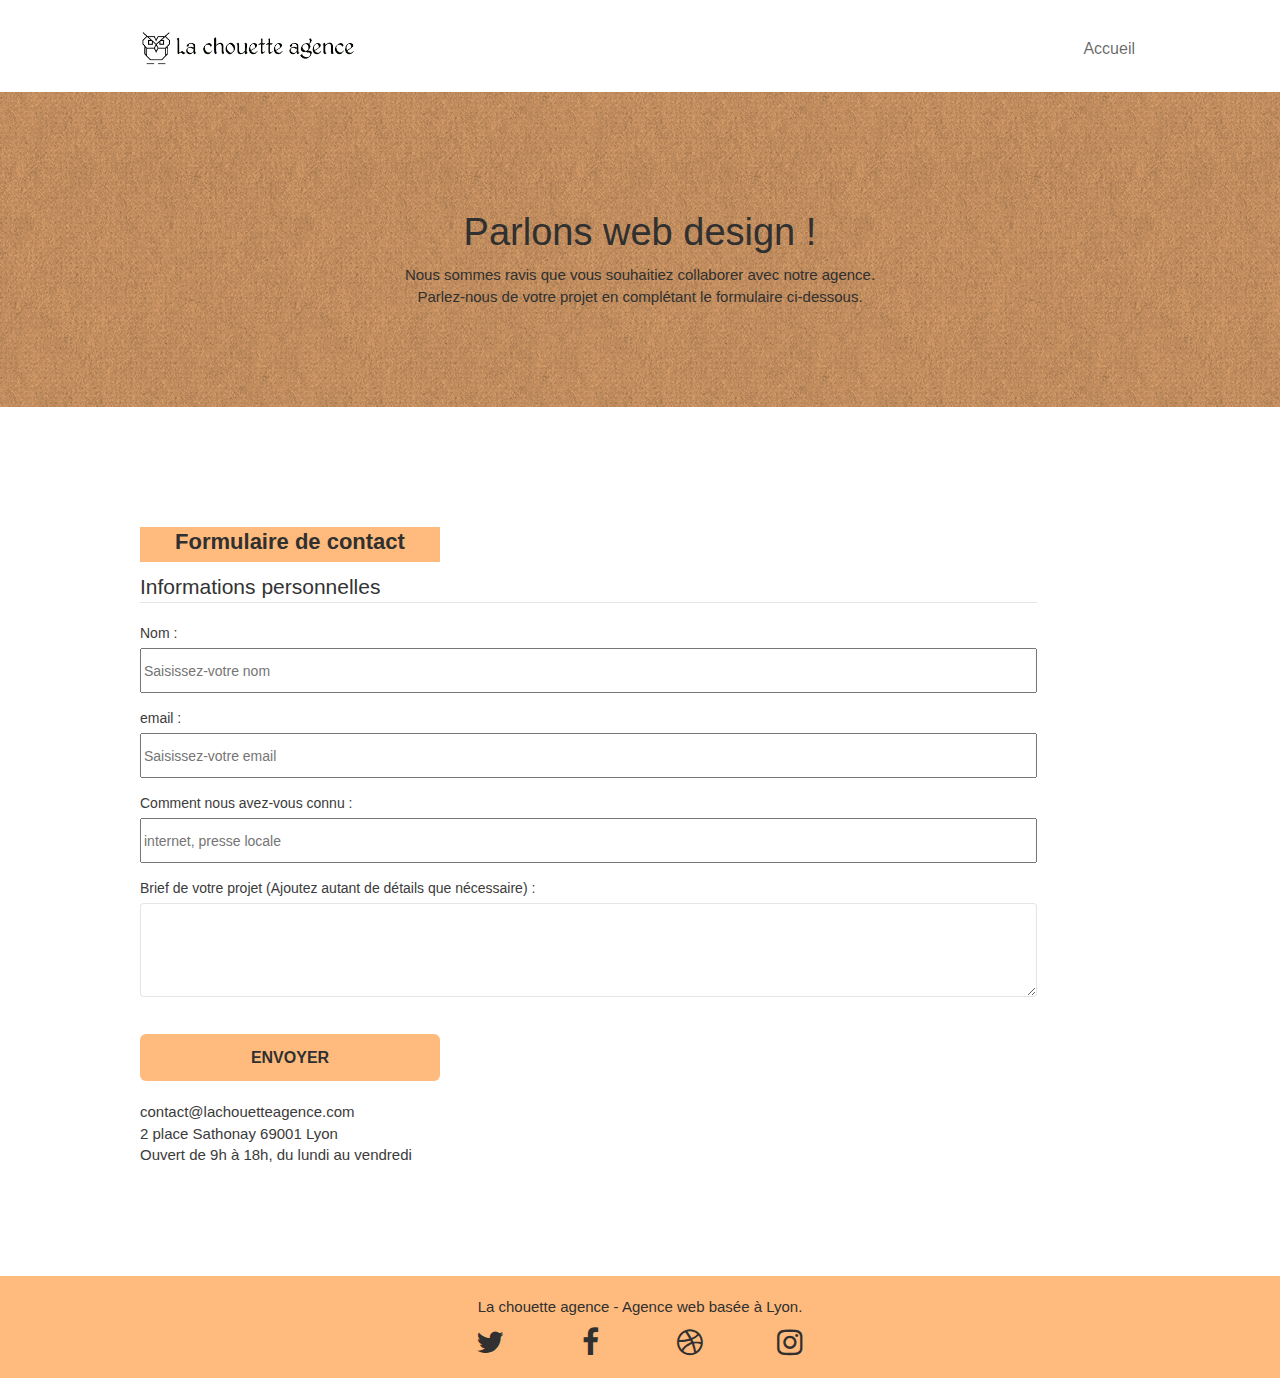
==== commit d7d72ad5: "Commit 20211119 18h16 tests en cours" ====
--- a/page2.html
+++ b/page2.html
@@ -16,12 +16,12 @@
 	<link rel="stylesheet" type="text/css" href="./css/et-line.css">
 	
   
-	<script defer src="./js/jquery-2.1.0.min.js"></script>
-	<script defer src="./js/bootstrap.min.js"></script>
-	<script defer src="./js/blocs.min.js"></script>
+	<script src="./js/jquery-2.1.0.min.js" defer></script>
+	<script src="./js/bootstrap.min.js" defer></script>
+	<script src="./js/blocs.min.js" defer></script>
 	
-	<script defer src="./js/jqBootstrapValidation.min.js"></script>
-	<script defer src="./js/formHandler.min.js"></script>
+	<script src="./js/jqBootstrapValidation.min.js" defer></script>
+	<script src="./js/formHandler.min.js" defer></script>
      
 
     
--- a/style.min.css
+++ b/style.min.css
@@ -1 +1 @@
-body{margin:0;padding:0;background:#FFF;overflow-x:hidden;-webkit-font-smoothing:antialiased;-moz-osx-font-smoothing:grayscale}.citation{display:flex;justify-content:center;margin:0 auto;font-style:italic;font-size:18px}.auteur{margin:0 auto;font-size:14px}figure{display:flex;flex-flow:column;padding:5px;min-width:220px;margin:auto}.keywords{margin-bottom:30px;min-height:50px}.linkcolor{color:#303030!important;background-color:#ffbb7d}.d-bloc a:hover .icon-md{color:#4400a2!important}.FlexCont{display:flex;flex-direction:column;min-width:200px;width:90%}.FlexElt{display:flex;flex-direction:row;flex-wrap:wrap;min-width:200px;width:100%;margin-bottom:15px}.btn-form{max-width:300px}.h2form{max-width:300px;height:35px;color:#303030;font-weight:700;background-color:#ffbb7d;text-align:center}a,button{transition:all .3s ease-in-out;outline:none!important}a:hover{text-decoration:none;cursor:pointer}#page-loading-blocs-notifaction{position:fixed;top:0;bottom:0;width:100%;z-index:100000;background:#FFF url(img/pageload-spinner.gif) no-repeat center center}.bloc{width:100%;clear:both;background:50% 50% no-repeat;padding:0 50px;-webkit-background-size:cover;-moz-background-size:cover;-o-background-size:cover;background-size:cover;position:relative}.bloc .container{padding-left:0;padding-right:0}.bloc-lg{padding:100px 50px}.bloc-md{padding:50px}.bloc-sm{padding:20px 50px}.bg-center,.bg-l-edge,.bg-r-edge,.bg-t-edge,.bg-b-edge,.bg-tl-edge,.bg-bl-edge,.bg-tr-edge,.bg-br-edge,.bg-repeat{-webkit-background-size:auto!important;-moz-background-size:auto!important;-o-background-size:auto!important;background-size:auto!important}.bg-repeat{background:repeat}.bg-t-edge{background:top no-repeat}.bloc-bg-texture::before{content:"";background-size:2px 2px;position:absolute;top:0;bottom:0;left:0;right:0}.texture-paper::before{background:url(img/texture-paper.webp);background-size:280px 280px}.b-parallax{background-attachment:fixed}.d-bloc{color:rgba(255,255,255,.7)}.d-bloc button:hover{color:rgba(255,255,255,.9)}.d-bloc .icon-round,.d-bloc .icon-square,.d-bloc .icon-rounded,.d-bloc .icon-semi-rounded-a,.d-bloc .icon-semi-rounded-b{border-color:rgba(255,255,255,.9)}.d-bloc .divider-h span{border-color:rgba(255,255,255,.2)}.d-bloc .a-btn,.d-bloc .navbar a,.d-bloc .navbar-brand,.d-bloc a .icon-sm,.d-bloc a .icon-lg,.d-bloc a .icon-xl,.d-bloc h1 a,.d-bloc h2 a,.d-bloc h3 a,.d-bloc h4 a,.d-bloc h5 a,.d-bloc h6 a{color:rgba(255,255,255,.6)}.d-bloc .a-btn:hover,.d-bloc .navbar a:hover,.d-bloc .navbar-brand:hover,.d-bloc a:hover .icon-sm,.d-bloc a:hover .icon-lg,.d-bloc a:hover .icon-xl,.d-bloc h1 a:hover,.d-bloc h2 a:hover,.d-bloc h3 a:hover,.d-bloc h4 a:hover,.d-bloc h5 a:hover,.d-bloc h6 a:hover,.d-bloc p a:hover{color:rgba(255,255,255,1)}.d-bloc .navbar-toggle .icon-bar{background:rgba(255,255,255,1)}.d-bloc .btn-wire,.d-bloc .btn-wire:hover{color:rgba(255,255,255,1);border-color:rgba(255,255,255,1)}.d-bloc .panel{color:rgba(0,0,0,.5)}.d-bloc .panel button:hover{color:rgba(0,0,0,.7)}.d-bloc .panel icon{border-color:rgba(0,0,0,.7)}.d-bloc .panel .divider-h span{border-color:rgba(0,0,0,.1)}.d-bloc .panel .a-btn{color:rgba(0,0,0,.6)}.d-bloc .panel .a-btn:hover{color:rgba(0,0,0,1)}.d-bloc .panel .btn-wire,.d-bloc .panel .btn-wire:hover{color:rgba(0,0,0,.7);border-color:rgba(0,0,0,.3)}.d-bloc .panel,.l-bloc{color:rgba(0,0,0,.5)}.d-bloc .panel button:hover,.l-bloc button:hover{color:rgba(0,0,0,.7)}.l-bloc .icon-round,.l-bloc .icon-square,.l-bloc .icon-rounded,.l-bloc .icon-semi-rounded-a,.l-bloc .icon-semi-rounded-b{border-color:rgba(0,0,0,.7)}.d-bloc .panel .divider-h span,.l-bloc .divider-h span{border-color:rgba(0,0,0,.1)}.d-bloc .panel .a-btn,.l-bloc .a-btn,.l-bloc .navbar a,.l-bloc .navbar-brand,.l-bloc a .icon-sm,.l-bloc a .icon-md,.l-bloc a .icon-lg,.l-bloc a .icon-xl,.l-bloc h1 a,.l-bloc h2 a,.l-bloc h3 a,.l-bloc h4 a,.l-bloc h5 a,.l-bloc h6 a,.l-bloc p a{color:rgba(0,0,0,.6)}.d-bloc .panel .a-btn:hover,.l-bloc .a-btn:hover,.l-bloc .navbar a:hover,.l-bloc .navbar-brand:hover,.l-bloc a:hover .icon-sm,.l-bloc a:hover .icon-md,.l-bloc a:hover .icon-lg,.l-bloc a:hover .icon-xl,.l-bloc h1 a:hover,.l-bloc h2 a:hover,.l-bloc h3 a:hover,.l-bloc h4 a:hover,.l-bloc h5 a:hover,.l-bloc h6 a:hover,.l-bloc p a:hover{color:rgba(0,0,0,1)}.l-bloc .navbar-toggle .icon-bar{color:rgba(0,0,0,.6)}.d-bloc .panel .btn-wire,.d-bloc .panel .btn-wire:hover,.l-bloc .btn-wire,.l-bloc .btn-wire:hover{color:rgba(0,0,0,.7);border-color:rgba(0,0,0,.3)}.voffset{margin-top:30px}.voffset-lg{margin-top:80px}.row-no-gutters{margin-right:0;margin-left:0}.row.row-no-gutters>[class^="col-"],.row.row-no-gutters>[class*=" col-"]{padding-right:0;padding-left:0}#bloc-1-hero h1{font-size:32px}.navbar{margin-bottom:0;z-index:1}.navbar-brand{height:auto;padding:3px 15px;font-size:25px;font-weight:400;font-weight:600;line-height:44px}.navbar-brand img{max-height:200px;margin:0 5px 0 0;display:inline}.navbar-brand img[src$=svg]{min-width:100px}.nav-center .navbar-brand img{margin:0}.navbar .nav{padding-top:2px;margin-right:-16px;float:right;z-index:1}.nav>li{float:left;margin-top:4px;font-size:16px}.navbar-nav .open .dropdown-menu>li>a{text-align:inherit}.nav>li a:hover,.nav>li a:focus{background:transparent}.navbar-toggle{margin:10px 10px 0 0;border:0}.navbar-toggle:hover{background:transparent!important}.navbar-toggle .icon-bar{background-color:rgba(0,0,0,.5);width:26px}.nav-invert .navbar .nav{float:left}.nav-invert .navbar-header,.nav-invert .navbar-brand{float:right;position:relative;z-index:2}@media (min-width:768px){.site-navigation{position:absolute;top:50%;right:20px;transform:translate(0,-50%);-webkit-transform:translateY(-50%)}.nav>li .dropdown-menu a,.nav>li .dropdown-menu a:hover{color:#484848}.nav-invert .site-navigation{left:0;right:0}.nav-center{text-align:center}.nav-center .navbar-header{width:100%}.nav-center .navbar-header,.nav-center .navbar-brand,.nav-center .nav>li{float:none;display:inline-block}.nav-center .site-navigation{position:relative;width:100%;right:0;margin-right:0;margin-top:20px}.nav-center.mini-nav .navbar-toggle{float:none;margin:10px auto 0}}.nav>li>.dropdown a{background:none!important;display:block;padding:14px 15px}nav .caret{margin:0 5px}.dropdown-menu .dropdown-menu{top:-8px;left:100%}.dropdown-menu .dropmenu-flow-right{top:100%;left:0;margin-left:-1px;border-top-left-radius:0;border-top-right-radius:0}.dropdown-menu .dropdown span{border:4px solid #000;border-top-color:transparent;border-right-color:transparent;border-bottom-color:transparent;margin:6px -5px 0 0!important;float:right}.mg-md{margin-top:10px;margin-bottom:20px}.mg-lg{margin-top:10px;margin-bottom:40px}.btn{margin:0 5px 5px 0}.btn.pull-right{margin:0 0 5px 5px}.btn-d,.btn-d:hover,.btn-d:focus{color:#FFF;background:rgba(0,0,0,.3)}button{outline:none!important}.btn-rd{border-radius:40px}.btn-clean{border:1px solid rgba(0,0,0,.08);border-bottom-color:rgba(0,0,0,.1);text-shadow:0 1px 0 rgba(0,0,1,.1);box-shadow:0 1px 3px rgba(0,0,1,.25),inset 0 1px 0 0 rgba(255,255,255,.15)}.icon-md{font-size:30px!important}.icon-lg{font-size:60px!important}.sm-shadow{text-shadow:0 1px 2px rgba(0,0,0,.3)}.panel-sq,.panel-sq .panel-heading,.panel-sq .panel-footer{border-radius:0}.panel-rd{border-radius:30px}.panel-rd .panel-heading{border-radius:29px 29px 0 0}.panel-rd .panel-footer{border-radius:0 0 29px 29px}.form-control{border-color:rgba(0,0,0,.1);box-shadow:none}.scrollToTop{width:40px;height:40px;position:fixed;bottom:20px;right:20px;opacity:0;z-index:500;transition:all .3s ease-in-out}.scrollToTop span{margin-top:6px}.showScrollTop{font-size:14px;opacity:1}a[data-lightbox]{position:relative;display:block;text-align:center}a[data-lightbox]:hover::before{content:"+";font-family:"HelveticaNeue-Light","Helvetica Neue Light","Helvetica Neue",Helvetica,Arial;font-size:32px;width:50px;height:50px;margin-left:-25px;border-radius:50%;background:rgba(0,0,0,.6);color:#FFF;font-weight:100;z-index:1;position:absolute;top:50%;transform:translateY(-50%);-webkit-transform:translateY(-50%)}a[data-lightbox]:hover img{opacity:.6;-webkit-animation-fill-mode:none;animation-fill-mode:none}#lightbox-modal{display:flex;align-items:center}#lightbox-modal .modal-dialog{width:90%;max-width:900px;margin:0 auto 0}#lightbox-modal .modal-dialog img{max-height:90vh;margin:0 auto}.lightbox-caption{padding:20px;color:#FFF;background:rgba(0,0,0,.5);position:absolute;left:15px;right:15px;bottom:5px}.close-lightbox{color:#FFF;font-size:30px;position:absolute;top:20px;right:20px;z-index:20;background:rgba(0,0,0,.5);border:none;line-height:30px;padding:0 9px 5px;opacity:.3}.close-lightbox:hover,.next-lightbox:hover,.prev-lightbox:hover{opacity:1;color:#FFF}.next-lightbox,.prev-lightbox{font-size:20px;color:rgba(255,255,255,.9);background:rgba(0,0,0,.5);transition:all .2s ease-in-out;position:absolute;top:45%;z-index:1;opacity:.4}.next-lightbox{padding:6px 8px 1px 13px;right:25px}.prev-lightbox{padding:6px 13px 1px 10px;left:25px}.snapshot-lb .modal-body{padding-bottom:45px}.snapshot-lb .lightbox-caption{padding:0;color:rgba(0,0,0,.5);background:none}h1,h2,h3,h4,h5,h6,p,label,.btn,a{font-family:"helvetica";font-weight:400;color:#575757!important}.container{max-width:1000px}.hero-bloc-text{font-size:38px}.hero-bloc-text-sub{font-size:36px}.statement-bloc-text{line-height:26px;font-style:italic;font-size:20px;text-align:center;font-weight:lighter;max-width:520px;margin:auto auto auto auto}p{font-size:15px}.tight-width-whitespace{max-width:600px;margin:auto auto auto auto}.h1{font-size:20px;font-family:"Open Sans"}.cta-hero{margin-top:22px;color:#FFFFFF!important;text-transform:uppercase;padding:12px 28px 12px 28px;font-size:16px;font-weight:700}.social{max-width:400px;min-width:48px;margin:auto auto auto auto}h2{font-size:22px;line-height:1.4em}h3{font-size:15px;text-transform:uppercase;font-weight:700;color:#333333!important}.med-width-whitespace{max-width:800px;margin:auto auto auto auto;box-shadow:0 0 0 #000}h1{color:#333333!important}h4{color:#333333!important}.icons{margin-bottom:14px;margin-top:24px}.white{color:#FFFFFF!important}.portfolio-thumb{margin-bottom:24px;max-width:270px;width:100%;max-height:270px;height:100%;margin-left:auto;margin-right:auto}.portfolio-row{margin-bottom:44px;margin-top:50px}.avatar{box-shadow:0 4px 9px rgba(0,0,0,.3)}.black-background{background-color:rgba(165,147,99,.7);padding:40px 40px 40px 40px}.bold-link{font-weight:900;text-decoration:underline!important}.bgc-white{background-color:#FFF}.bgc-dark-slate-blue{background-color:#364577}.bgc-atomic-tangerine{background-color:#ffbb7d}.tc-white{color:#FFFF!important}.tc-darkgrey{color:#303030!important}.btn-atomic-tangerine{background-color:#ffbb7d;color:#303030!important}.btn-atomic-tangerine:hover{background:#c27956!important;color:#FFFFFF!important}.ltc-white{color:#FFFFFF!important}.ltc-white:hover{color:#cccccc!important}.ltc-atomic-tangerine{color:#F3976C!important}.ltc-atomic-tangerine:hover{color:#c27956!important}.icon-dark-slate-blue{color:#364577!important;border-color:#364577!important}.bg-dots-bg{background-image:url(img/dots-bg.webp)}.bg-lines-h2-bg{background-image:url(img/lines-h2-bg.webp)}.bg-banniere{background-image:url(img/la-chouette-agence-banniere.webp)}.bg-presentation{background-image:url(img/image-de-presentation.webp)}@media (max-width:1024px){.bloc{padding-left:20px;padding-right:20px}.bloc.full-width-bloc,.bloc-tile-2.full-width-bloc .container,.bloc-tile-3.full-width-bloc .container,.bloc-tile-4.full-width-bloc .container{padding-left:0;padding-right:0}}@media (max-width:992px) and (min-width:768px){.navbar .nav{max-width:80%}.nav-center.navbar .nav{max-width:100%}}@media only screen and (min-device-width:768px) and (max-device-width:1024px) and (orientation:landscape){.b-parallax{background-attachment:scroll}}@media only screen and (min-device-width:1024px) and (max-device-width:1366px) and (-webkit-min-device-pixel-ratio:1.5){.b-parallax{background-attachment:scroll}}@media (max-width:991px){.container{width:100%}.b-parallax{background-attachment:scroll}.page-container,#hero-bloc{overflow-x:hidden;position:relative}.bloc{padding-left:constant(safe-area-inset-left);padding-right:constant(safe-area-inset-right)}.bloc-group,.bloc-group .bloc{display:block;width:100%}.bloc-fill-screen .fill-bloc-top-edge,.bloc-fill-screen .fill-bloc-bottom-edge{padding:0 20px;padding-left:constant(safe-area-inset-left);padding-right:constant(safe-area-inset-right)}}@media (max-width:767px){.page-container{overflow-x:hidden;position:relative}h1,h2,h3,h4,h5,h6,p,#disqus_thread{padding-left:10px!important;padding-right:10px!important}.b-parallax{background-attachment:scroll}.navbar .nav{padding-top:0;border-top:1px solid rgba(0,0,0,.2);float:none!important}.navbar.row{margin-left:0;margin-right:0}.site-navigation{position:inherit;transform:none;-webkit-transform:none;-ms-transform:none}.nav>li{margin-top:0;border-bottom:1px solid rgba(0,0,0,.1);background:rgba(0,0,0,.05);text-align:left;padding-left:15px;width:100%}.nav>li:hover{background:rgba(0,0,0,.08)}.dropdown .dropdown a .caret{float:none;margin:5px 0 0 10px!important;border:4px solid #000;border-bottom-color:transparent;border-right-color:transparent;border-left-color:transparent}#hero-bloc .navbar .nav{background:rgba(0,0,0,.8)}#hero-bloc .navbar .nav a{color:rgba(255,255,255,.6)}.hero{padding:50px 0}.hero-nav{left:-1px;right:-1px}.navbar-collapse{padding:0;overflow-x:hidden;-webkit-box-shadow:none;box-shadow:none}.navbar-brand img{max-height:40px;width:auto}.nav-invert .navbar-header{float:none;width:100%}.nav-invert .navbar-toggle{float:left;margin-left:10px}.bloc{padding-left:0;padding-right:0}.bloc-xxl,.bloc-xl,.bloc-lg{padding:40px 0}.h2form{margin-left:2px}.bloc-sm,.bloc-md{padding-left:0;padding-right:0}.bloc-tile-2 .container,.bloc-tile-3 .container,.bloc-tile-4 .container,.bloc-fill-screen .fill-bloc-top-edge,.bloc-fill-screen .fill-bloc-bottom-edge{padding-left:0;padding-right:0}.a-block{padding:0 10px}.btn-dwn{display:none}.voffset{margin-top:5px}.voffset-md{margin-top:20px}.voffset-lg{margin-top:30px}form{padding:5px}.close-lightbox{display:inline-block}.blocsapp-device-iphone5{background-size:216px 425px;padding-top:60px;width:216px;height:425px}.blocsapp-device-iphone5 img{width:180px;height:320px}}@media (max-width:400px){.bloc{padding-left:0;padding-right:0}}@media (max-width:767px){.bloc-mob-center-text{text-align:center}}+body{margin:0;padding:0;background:#fff;overflow-x:hidden;-webkit-font-smoothing:antialiased;-moz-osx-font-smoothing:grayscale}.citation{display:flex;justify-content:center;margin:0 auto;font-style:italic;font-size:18px}.auteur{margin:0 auto;font-size:14px}figure{display:flex;flex-flow:column;padding:5px;min-width:220px;margin:auto}.keywords{margin-bottom:30px;min-height:50px}.linkcolor{color:#303030!important;background-color:#ffbb7d}.d-bloc a:hover .icon-md{color:#4400a2!important}.FlexCont{display:flex;flex-direction:column;min-width:200px;width:90%}.FlexElt{display:flex;flex-direction:row;flex-wrap:wrap;min-width:200px;width:100%;margin-bottom:15px}.btn-form{max-width:300px}.h2form{max-width:300px;height:35px;color:#303030;font-weight:700;background-color:#ffbb7d;text-align:center}a,button{transition:all .3s ease-in-out;outline:0!important}a:hover{text-decoration:none;cursor:pointer}#page-loading-blocs-notifaction{position:fixed;top:0;bottom:0;width:100%;z-index:100000;background:#fff url(img/pageload-spinner.gif) no-repeat center center}.bloc{width:100%;clear:both;background:50% 50% no-repeat;padding:0 50px;-webkit-background-size:cover;-moz-background-size:cover;-o-background-size:cover;background-size:cover;position:relative}.bloc .container{padding-left:0;padding-right:0}.bloc-lg{padding:100px 50px}.bloc-md{padding:50px}.bloc-sm{padding:20px 50px}.bg-b-edge,.bg-bl-edge,.bg-br-edge,.bg-center,.bg-l-edge,.bg-r-edge,.bg-repeat,.bg-t-edge,.bg-tl-edge,.bg-tr-edge{-webkit-background-size:auto!important;-moz-background-size:auto!important;-o-background-size:auto!important;background-size:auto!important}.bg-repeat{background:repeat}.bg-t-edge{background:top no-repeat}.bloc-bg-texture::before{content:"";background-size:2px 2px;position:absolute;top:0;bottom:0;left:0;right:0}.texture-paper::before{background:url(img/texture-paper.webp);background-size:280px 280px}.b-parallax{background-attachment:fixed}.d-bloc{color:rgba(255,255,255,.7)}.d-bloc button:hover{color:rgba(255,255,255,.9)}.d-bloc .icon-round,.d-bloc .icon-rounded,.d-bloc .icon-semi-rounded-a,.d-bloc .icon-semi-rounded-b,.d-bloc .icon-square{border-color:rgba(255,255,255,.9)}.d-bloc .divider-h span{border-color:rgba(255,255,255,.2)}.d-bloc .a-btn,.d-bloc .navbar a,.d-bloc .navbar-brand,.d-bloc a .icon-lg,.d-bloc a .icon-sm,.d-bloc a .icon-xl,.d-bloc h1 a,.d-bloc h2 a,.d-bloc h3 a,.d-bloc h4 a,.d-bloc h5 a,.d-bloc h6 a{color:rgba(255,255,255,.6)}.d-bloc .a-btn:hover,.d-bloc .navbar a:hover,.d-bloc .navbar-brand:hover,.d-bloc a:hover .icon-lg,.d-bloc a:hover .icon-sm,.d-bloc a:hover .icon-xl,.d-bloc h1 a:hover,.d-bloc h2 a:hover,.d-bloc h3 a:hover,.d-bloc h4 a:hover,.d-bloc h5 a:hover,.d-bloc h6 a:hover,.d-bloc p a:hover{color:#fff}.d-bloc .navbar-toggle .icon-bar{background:#fff}.d-bloc .btn-wire,.d-bloc .btn-wire:hover{color:#fff;border-color:#fff}.d-bloc .panel{color:rgba(0,0,0,.5)}.d-bloc .panel button:hover{color:rgba(0,0,0,.7)}.d-bloc .panel icon{border-color:rgba(0,0,0,.7)}.d-bloc .panel .divider-h span{border-color:rgba(0,0,0,.1)}.d-bloc .panel .a-btn{color:rgba(0,0,0,.6)}.d-bloc .panel .a-btn:hover{color:#000}.d-bloc .panel .btn-wire,.d-bloc .panel .btn-wire:hover{color:rgba(0,0,0,.7);border-color:rgba(0,0,0,.3)}.d-bloc .panel,.l-bloc{color:rgba(0,0,0,.5)}.d-bloc .panel button:hover,.l-bloc button:hover{color:rgba(0,0,0,.7)}.l-bloc .icon-round,.l-bloc .icon-rounded,.l-bloc .icon-semi-rounded-a,.l-bloc .icon-semi-rounded-b,.l-bloc .icon-square{border-color:rgba(0,0,0,.7)}.d-bloc .panel .divider-h span,.l-bloc .divider-h span{border-color:rgba(0,0,0,.1)}.d-bloc .panel .a-btn,.l-bloc .a-btn,.l-bloc .navbar a,.l-bloc .navbar-brand,.l-bloc a .icon-lg,.l-bloc a .icon-md,.l-bloc a .icon-sm,.l-bloc a .icon-xl,.l-bloc h1 a,.l-bloc h2 a,.l-bloc h3 a,.l-bloc h4 a,.l-bloc h5 a,.l-bloc h6 a,.l-bloc p a{color:rgba(0,0,0,.6)}.d-bloc .panel .a-btn:hover,.l-bloc .a-btn:hover,.l-bloc .navbar a:hover,.l-bloc .navbar-brand:hover,.l-bloc a:hover .icon-lg,.l-bloc a:hover .icon-md,.l-bloc a:hover .icon-sm,.l-bloc a:hover .icon-xl,.l-bloc h1 a:hover,.l-bloc h2 a:hover,.l-bloc h3 a:hover,.l-bloc h4 a:hover,.l-bloc h5 a:hover,.l-bloc h6 a:hover,.l-bloc p a:hover{color:#000}.l-bloc .navbar-toggle .icon-bar{color:rgba(0,0,0,.6)}.d-bloc .panel .btn-wire,.d-bloc .panel .btn-wire:hover,.l-bloc .btn-wire,.l-bloc .btn-wire:hover{color:rgba(0,0,0,.7);border-color:rgba(0,0,0,.3)}.voffset{margin-top:30px}.voffset-lg{margin-top:80px}.row-no-gutters{margin-right:0;margin-left:0}.row.row-no-gutters>[class*=" col-"],.row.row-no-gutters>[class^=col-]{padding-right:0;padding-left:0}#bloc-1-hero h1{font-size:32px}.navbar{margin-bottom:0;z-index:1}.navbar-brand{height:auto;padding:3px 15px;font-size:25px;font-weight:400;font-weight:600;line-height:44px}.navbar-brand img{max-height:200px;margin:0 5px 0 0;display:inline}.navbar-brand img[src$=svg]{min-width:100px}.nav-center .navbar-brand img{margin:0}.navbar .nav{padding-top:2px;margin-right:-16px;float:right;z-index:1}.nav>li{float:left;margin-top:4px;font-size:16px}.navbar-nav .open .dropdown-menu>li>a{text-align:inherit}.nav>li a:focus,.nav>li a:hover{background:0 0}.navbar-toggle{margin:10px 10px 0 0;border:0}.navbar-toggle:hover{background:0 0!important}.navbar-toggle .icon-bar{background-color:rgba(0,0,0,.5);width:26px}.nav-invert .navbar .nav{float:left}.nav-invert .navbar-brand,.nav-invert .navbar-header{float:right;position:relative;z-index:2}@media (min-width:768px){.site-navigation{position:absolute;top:50%;right:20px;transform:translate(0,-50%);-webkit-transform:translateY(-50%)}.nav>li .dropdown-menu a,.nav>li .dropdown-menu a:hover{color:#484848}.nav-invert .site-navigation{left:0;right:0}.nav-center{text-align:center}.nav-center .navbar-header{width:100%}.nav-center .nav>li,.nav-center .navbar-brand,.nav-center .navbar-header{float:none;display:inline-block}.nav-center .site-navigation{position:relative;width:100%;right:0;margin-right:0;margin-top:20px}.nav-center.mini-nav .navbar-toggle{float:none;margin:10px auto 0}}.nav>li>.dropdown a{background:0 0!important;display:block;padding:14px 15px}nav .caret{margin:0 5px}.dropdown-menu .dropdown-menu{top:-8px;left:100%}.dropdown-menu .dropmenu-flow-right{top:100%;left:0;margin-left:-1px;border-top-left-radius:0;border-top-right-radius:0}.dropdown-menu .dropdown span{border:4px solid #000;border-top-color:transparent;border-right-color:transparent;border-bottom-color:transparent;margin:6px -5px 0 0!important;float:right}.mg-md{margin-top:10px;margin-bottom:20px}.mg-lg{margin-top:10px;margin-bottom:40px}.btn{margin:0 5px 5px 0}.btn.pull-right{margin:0 0 5px 5px}.btn-d,.btn-d:focus,.btn-d:hover{color:#fff;background:rgba(0,0,0,.3)}button{outline:0!important}.btn-rd{border-radius:40px}.btn-clean{border:1px solid rgba(0,0,0,.08);border-bottom-color:rgba(0,0,0,.1);text-shadow:0 1px 0 rgba(0,0,1,.1);box-shadow:0 1px 3px rgba(0,0,1,.25),inset 0 1px 0 0 rgba(255,255,255,.15)}.icon-md{font-size:30px!important}.icon-lg{font-size:60px!important}.sm-shadow{text-shadow:0 1px 2px rgba(0,0,0,.3)}.panel-sq,.panel-sq .panel-footer,.panel-sq .panel-heading{border-radius:0}.panel-rd{border-radius:30px}.panel-rd .panel-heading{border-radius:29px 29px 0 0}.panel-rd .panel-footer{border-radius:0 0 29px 29px}.form-control{border-color:rgba(0,0,0,.1);box-shadow:none}.scrollToTop{width:40px;height:40px;position:fixed;bottom:20px;right:20px;opacity:0;z-index:500;transition:all .3s ease-in-out}.scrollToTop span{margin-top:6px}.showScrollTop{font-size:14px;opacity:1}a[data-lightbox]{position:relative;display:block;text-align:center}a[data-lightbox]:hover::before{content:"+";font-family:HelveticaNeue-Light,"Helvetica Neue Light","Helvetica Neue",Helvetica,Arial;font-size:32px;width:50px;height:50px;margin-left:-25px;border-radius:50%;background:rgba(0,0,0,.6);color:#fff;font-weight:100;z-index:1;position:absolute;top:50%;transform:translateY(-50%);-webkit-transform:translateY(-50%)}a[data-lightbox]:hover img{opacity:.6;-webkit-animation-fill-mode:none;animation-fill-mode:none}#lightbox-modal{display:flex;align-items:center}#lightbox-modal .modal-dialog{width:90%;max-width:900px;margin:0 auto 0}#lightbox-modal .modal-dialog img{max-height:90vh;margin:0 auto}.lightbox-caption{padding:20px;color:#fff;background:rgba(0,0,0,.5);position:absolute;left:15px;right:15px;bottom:5px}.close-lightbox{color:#fff;font-size:30px;position:absolute;top:20px;right:20px;z-index:20;background:rgba(0,0,0,.5);border:none;line-height:30px;padding:0 9px 5px;opacity:.3}.close-lightbox:hover,.next-lightbox:hover,.prev-lightbox:hover{opacity:1;color:#fff}.next-lightbox,.prev-lightbox{font-size:20px;color:rgba(255,255,255,.9);background:rgba(0,0,0,.5);transition:all .2s ease-in-out;position:absolute;top:45%;z-index:1;opacity:.4}.next-lightbox{padding:6px 8px 1px 13px;right:25px}.prev-lightbox{padding:6px 13px 1px 10px;left:25px}.snapshot-lb .modal-body{padding-bottom:45px}.snapshot-lb .lightbox-caption{padding:0;color:rgba(0,0,0,.5);background:0 0}.btn,a,h1,h2,h3,h4,h5,h6,label,p{font-family:helvetica;font-weight:400;color:#3b3b3b}.container{max-width:1000px}.hero-bloc-text{font-size:38px}.hero-bloc-text-sub{font-size:36px}.statement-bloc-text{line-height:26px;font-style:italic;font-size:20px;text-align:center;font-weight:lighter;max-width:520px;margin:auto auto auto auto}p{font-size:15px}.tight-width-whitespace{max-width:600px;margin:auto auto auto auto}.h1{font-size:20px;font-family:"Open Sans"}.cta-hero{margin-top:22px;color:#fff!important;text-transform:uppercase;padding:12px 28px 12px 28px;font-size:16px;font-weight:700}.social{max-width:400px;min-width:48px;margin:auto auto auto auto}h2{font-size:22px;line-height:1.4em}h3{font-size:15px;text-transform:uppercase;font-weight:700;color:#333!important}.med-width-whitespace{max-width:800px;margin:auto auto auto auto;box-shadow:0 0 0 #000}h1{color:#333!important}h4{color:#333!important}.icons{margin-bottom:14px;margin-top:24px}.white{color:#fff!important}.portfolio-thumb{margin-bottom:24px;max-width:270px;width:100%;max-height:270px;height:100%;margin-left:auto;margin-right:auto}.portfolio-row{margin-bottom:44px;margin-top:50px}.avatar{box-shadow:0 4px 9px rgba(0,0,0,.3)}.black-background{background-color:rgba(165,147,99,.7);padding:40px 40px 40px 40px}.bold-link{font-weight:900;text-decoration:underline!important}.bgc-white{background-color:#fff}.bgc-dark-slate-blue{background-color:#364577}.bgc-atomic-tangerine{background-color:#ffbb7d}.tc-white{color:#fffF!important}.tc-darkgrey{color:#303030!important}.btn-atomic-tangerine{background-color:#ffbb7d;color:#303030!important}.btn-atomic-tangerine:hover{background:#c27956!important;color:#fff!important}.ltc-white{color:#fff!important}.ltc-white:hover{color:#ccc!important}.ltc-atomic-tangerine{color:#f3976c!important}.ltc-atomic-tangerine:hover{color:#c27956!important}.icon-dark-slate-blue{color:#364577!important;border-color:#364577!important}.bg-dots-bg{background-image:url(img/dots-bg.webp)}.bg-lines-h2-bg{background-image:url(img/lines-h2-bg.webp)}.bg-banniere{background-image:url(img/la-chouette-agence-banniere.webp)}.bg-presentation{background-image:url(img/image-de-presentation.webp)}@media (max-width:1024px){.bloc{padding-left:20px;padding-right:20px}.bloc-tile-2.full-width-bloc .container,.bloc-tile-3.full-width-bloc .container,.bloc-tile-4.full-width-bloc .container,.bloc.full-width-bloc{padding-left:0;padding-right:0}}@media (max-width:992px) and (min-width:768px){.navbar .nav{max-width:80%}.nav-center.navbar .nav{max-width:100%}}@media only screen and (min-device-width:768px) and (max-device-width:1024px) and (orientation:landscape){.b-parallax{background-attachment:scroll}}@media only screen and (min-device-width:1024px) and (max-device-width:1366px) and (-webkit-min-device-pixel-ratio:1.5){.b-parallax{background-attachment:scroll}}@media (max-width:991px){.container{width:100%}.b-parallax{background-attachment:scroll}#hero-bloc,.page-container{overflow-x:hidden;position:relative}.bloc{padding-left:constant(safe-area-inset-left);padding-right:constant(safe-area-inset-right)}.bloc-group,.bloc-group .bloc{display:block;width:100%}.bloc-fill-screen .fill-bloc-bottom-edge,.bloc-fill-screen .fill-bloc-top-edge{padding:0 20px;padding-left:constant(safe-area-inset-left);padding-right:constant(safe-area-inset-right)}}@media (max-width:767px){.page-container{overflow-x:hidden;position:relative}#disqus_thread,h1,h2,h3,h4,h5,h6,p{padding-left:10px!important;padding-right:10px!important}.b-parallax{background-attachment:scroll}.navbar .nav{padding-top:0;border-top:1px solid rgba(0,0,0,.2);float:none!important}.navbar.row{margin-left:0;margin-right:0}.site-navigation{position:inherit;transform:none;-webkit-transform:none;-ms-transform:none}.nav>li{margin-top:0;border-bottom:1px solid rgba(0,0,0,.1);background:rgba(0,0,0,.05);text-align:left;padding-left:15px;width:100%}.nav>li:hover{background:rgba(0,0,0,.08)}.dropdown .dropdown a .caret{float:none;margin:5px 0 0 10px!important;border:4px solid #000;border-bottom-color:transparent;border-right-color:transparent;border-left-color:transparent}#hero-bloc .navbar .nav{background:rgba(0,0,0,.8)}#hero-bloc .navbar .nav a{color:rgba(255,255,255,.6)}.hero{padding:50px 0}.hero-nav{left:-1px;right:-1px}.navbar-collapse{padding:0;overflow-x:hidden;-webkit-box-shadow:none;box-shadow:none}.navbar-brand img{max-height:40px;width:auto}.nav-invert .navbar-header{float:none;width:100%}.nav-invert .navbar-toggle{float:left;margin-left:10px}.bloc{padding-left:0;padding-right:0}.bloc-lg,.bloc-xl,.bloc-xxl{padding:40px 0}.h2form{margin-left:2px}.bloc-md,.bloc-sm{padding-left:0;padding-right:0}.bloc-fill-screen .fill-bloc-bottom-edge,.bloc-fill-screen .fill-bloc-top-edge,.bloc-tile-2 .container,.bloc-tile-3 .container,.bloc-tile-4 .container{padding-left:0;padding-right:0}.a-block{padding:0 10px}.btn-dwn{display:none}.voffset{margin-top:5px}.voffset-md{margin-top:20px}.voffset-lg{margin-top:30px}form{padding:5px}.close-lightbox{display:inline-block}.blocsapp-device-iphone5{background-size:216px 425px;padding-top:60px;width:216px;height:425px}.blocsapp-device-iphone5 img{width:180px;height:320px}}@media (max-width:400px){.bloc{padding-left:0;padding-right:0}}@media (max-width:767px){.bloc-mob-center-text{text-align:center}}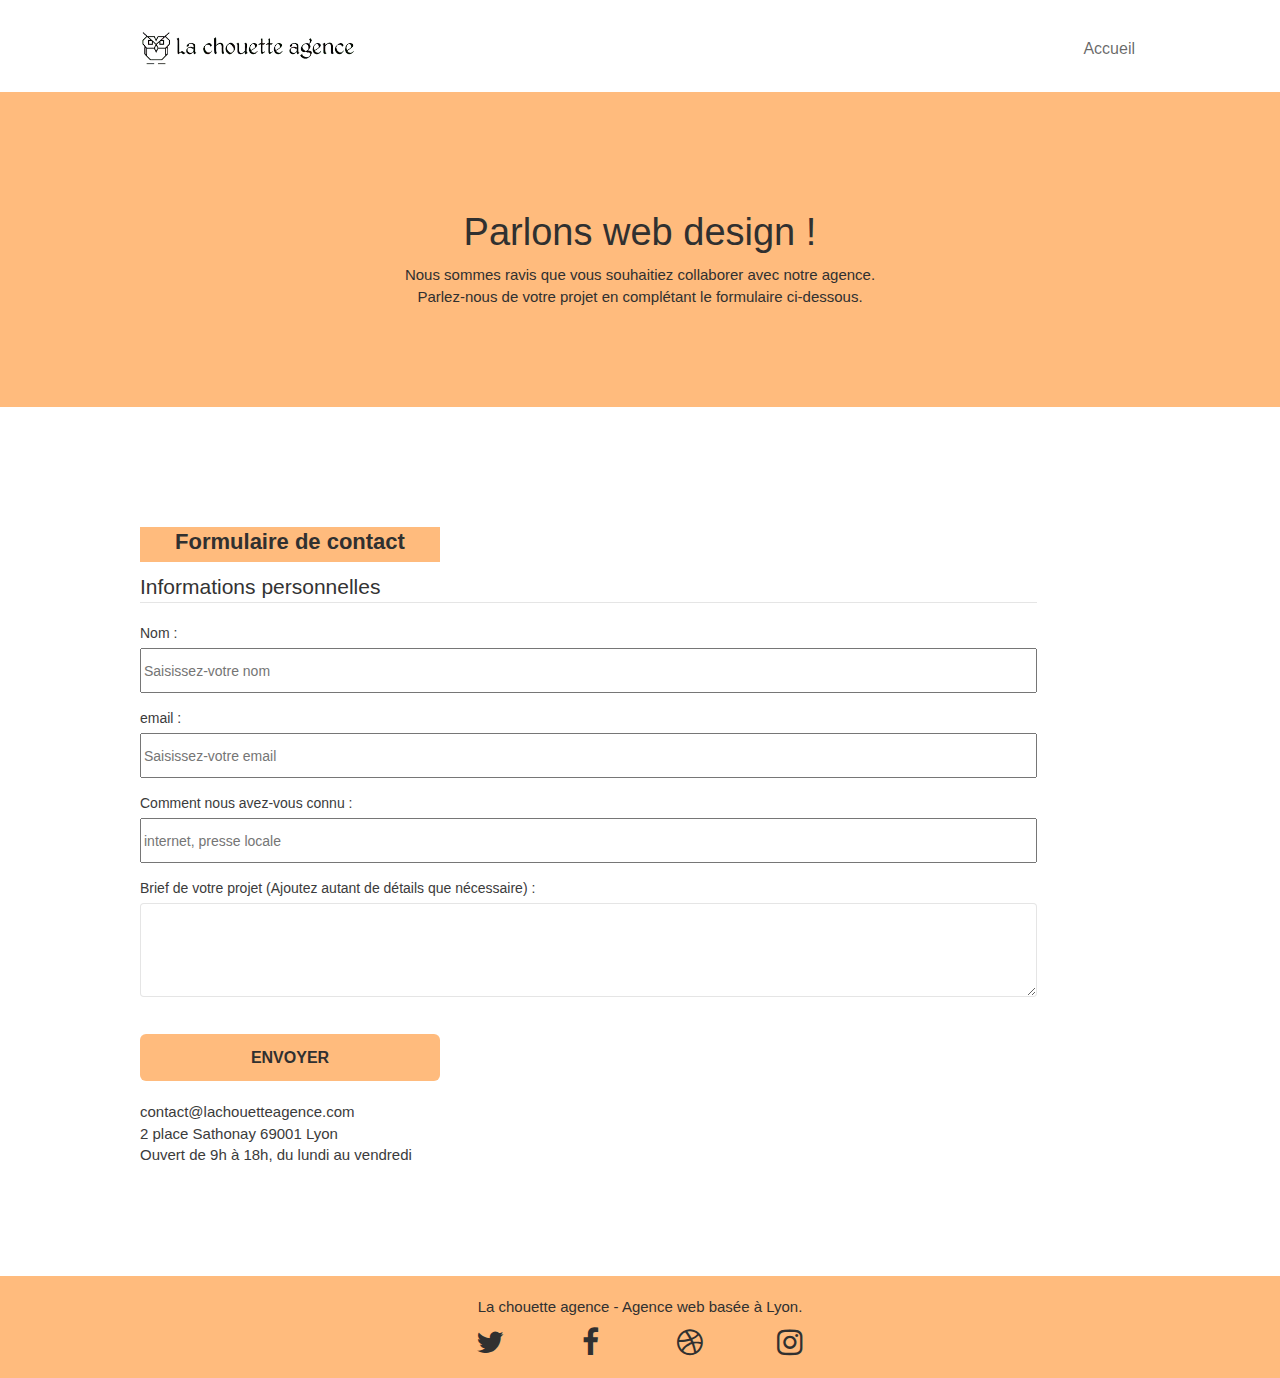
==== commit 2f18962d: "Commit 20211121 17h34 modifs page2" ====
--- a/page2.html
+++ b/page2.html
@@ -15,13 +15,13 @@
 	<link rel="stylesheet" type="text/css" href="./css/font-awesome.css">
 	<link rel="stylesheet" type="text/css" href="./css/et-line.css">
 	
-  
-	<script src="./js/jquery-2.1.0.min.js" defer></script>
-	<script src="./js/bootstrap.min.js" defer></script>
-	<script src="./js/blocs.min.js" defer></script>
+	<script defer src="./js/jquery-2.1.0.min.js" ></script>
+	<script defer src="./js/bootstrap.min.js" ></script>
+	<script defer src="./js/blocs.min.js" ></script>
+		
+	<script defer src="./js/jqBootstrapValidation.min.js" ></script>
+	<script defer src="./js/formHandler.min.js" ></script>
 	
-	<script src="./js/jqBootstrapValidation.min.js" defer></script>
-	<script src="./js/formHandler.min.js" defer></script>
      
 
     
@@ -32,138 +32,138 @@
 </head>
 <body>
 <!-- Principal conteneur -->
-<div class="page-container">
-    
-<!-- bloc-0 -->
-<header class="bloc bgc-white l-bloc " id="bloc-0">	
-	<div class="container bloc-sm">
-		<nav class="navbar row">
-			<div class="navbar-header">
-				<a class="navbar-brand" href="index.html" aria-label="Retour à l'accueil de La chouette agence. Agence de design à Lyon"><img src="img/la-chouette-agence.webp" alt="atlanta web design logo" height="40" aria-label="La chouette agence agence de design à Lyon"/></a>
-				<button id="nav-toggle" type="button" class="ui-navbar-toggle navbar-toggle" data-toggle="collapse" data-target=".navbar-1">
-					<span class="sr-only">Toggle navigation</span><span class="icon-bar"></span><span class="icon-bar"></span><span class="icon-bar"></span>
-				</button>
+	<div class="page-container">
+		
+	<!-- bloc-0 -->
+	<header class="bloc bgc-white l-bloc " id="bloc-0">	
+		<div class="container bloc-sm">
+			<nav class="navbar row">
+				<div class="navbar-header">
+					<a class="navbar-brand" href="index.html" aria-label="Retour à l'accueil de La chouette agence. Agence de design à Lyon"><img src="img/la-chouette-agence.webp" alt="atlanta web design logo" height="40" aria-label="La chouette agence agence de design à Lyon"/></a>
+					<button id="nav-toggle" type="button" class="ui-navbar-toggle navbar-toggle" data-toggle="collapse" data-target=".navbar-1">
+						<span class="sr-only">Toggle navigation</span><span class="icon-bar"></span><span class="icon-bar"></span><span class="icon-bar"></span>
+					</button>
+				</div>
+				<div class="collapse navbar-collapse navbar-1 special-dropdown-nav">
+					<ul class="site-navigation nav navbar-nav">
+						<li>
+							<a href="index.html" aria-label="accéder à la page d'accueil">Accueil</a>
+						</li>
+					</ul>
+				</div>
+			</nav>
+		</div>
+	</header>
+	<!-- bloc-0 END -->
+	<main>
+		<!-- bloc-6 -->
+		<section class="bloc bg-dots-bg bg-repeat bgc-atomic-tangerine d-bloc bloc-bg-texture texture-paperP2" id="bloc-6">	
+			<div class="container bloc-lg">
+				<div class="row">
+					<div class="col-sm-12">
+						<h1 class="text-center hero-bloc-text tc-darkgrey">
+							Parlons web design !
+						</h1>
+						<p class="text-center mg-lg tc-darkgrey tight-width-whitespace">
+							Nous sommes ravis que vous souhaitiez collaborer avec notre agence.<br>
+							Parlez-nous de votre projet en complétant le formulaire ci-dessous.
+						</p>
+					</div>
+				</div>
 			</div>
-			<div class="collapse navbar-collapse navbar-1 special-dropdown-nav">
-				<ul class="site-navigation nav navbar-nav">
-					<li>
-						<a href="index.html" aria-label="accéder à la page d'accueil">Accueil</a>
-					</li>
-				</ul>
+		</section>
+		<!-- bloc-6 END -->
+
+		<!-- bloc-7 -->
+		<section class="bloc bgc-white l-bloc" id="bloc-7">
+			<div class="container bloc-lg">
+				<div class="row">
+					
+					<div class="col-sm-6 FlexCont">
+					
+						<h2 class="h2form">Formulaire de contact</h2>
+					
+										
+						
+						<form id="form_1"> 
+							<fieldset class="FlexElt">
+								<legend>Informations personnelles</legend>
+								
+								<label for="nom">Nom :</label> <input class="FlexElt" type="text" name="nom" required placeholder="Saisissez-votre nom" id="nom" aria-label="Saisissez-votre nom"/>   
+								<br><br><br>								
+								<label for="email">email :</label>
+								<input class="FlexElt" type="email" name="email" required placeholder="Saisissez-votre email" id="email" aria-label="Saisissez-votre email"/> 
+								<br><br><br>		
+								<label for="origine">Comment nous avez-vous connu :</label>
+								<input class="FlexElt" type="text" name="origine" placeholder="internet, presse locale" id="origine" aria-label="Par quel intermédiaire nous avez-vous trouvé ?" /> 
+								<br><br><br>	
+							
+								<label for="message">Brief de votre projet (Ajoutez autant de détails que nécessaire) :</label>
+								<textarea id="message" class="form-control FlexElt" name="message" rows="4" cols="50" required aria-label="décrivez votre projet"></textarea>
+								
+								<button class="bloc-button btn btn-lg btn-block cta-hero btn-atomic-tangerine btn-form" type="submit">
+									Envoyer
+								</button>
+							</fieldset>
+						</form>
+					</div>
+					<div class="col-sm-6">
+						<p>
+							contact@lachouetteagence.com<br>2 place Sathonay 69001 Lyon<br>Ouvert de 9h à 18h, du lundi au vendredi<br>
+						</p>
+					</div>
+				</div>
 			</div>
-		</nav>
-	</div>
-</header>
-<!-- bloc-0 END -->
-<main>
-	<!-- bloc-6 -->
-	<section class="bloc bg-dots-bg bg-repeat bgc-atomic-tangerine d-bloc bloc-bg-texture texture-paper" id="bloc-6">	
-		<div class="container bloc-lg">
+		<!--/div-->
+		</section>
+
+		<!-- bloc-7 END -->
+
+		<!-- ScrollToTop Button -->
+		<a class="bloc-button btn btn-d scrollToTop" onclick="scrollToTarget('1')" href="#" aria-label="retour au haut de la page"><span class="fa fa-chevron-up"></span></a>
+		<!-- ScrollToTop Button END-->
+	</main>
+
+	<!-- Footer - bloc-8 -->
+	<footer class="bloc bgc-atomic-tangerine d-bloc" id="bloc-8">
+		<div class="container bloc-sm">
 			<div class="row">
 				<div class="col-sm-12">
-					<h1 class="text-center hero-bloc-text tc-darkgrey">
-						Parlons web design !
-					</h1>
-					<p class="text-center mg-lg tc-darkgrey tight-width-whitespace">
-						Nous sommes ravis que vous souhaitiez collaborer avec notre agence.<br>
-						Parlez-nous de votre projet en complétant le formulaire ci-dessous.
+					<p class="text-center linkcolor">
+						La chouette agence - Agence web basée à Lyon.<br>
 					</p>
-				</div>
-			</div>
-		</div>
-	</section>
-	<!-- bloc-6 END -->
-
-	<!-- bloc-7 -->
-	<section class="bloc bgc-white l-bloc" id="bloc-7">
-		<div class="container bloc-lg">
-			<div class="row">
-				
-				<div class="col-sm-6 FlexCont">
-				
-					<h2 class="h2form">Formulaire de contact</h2>
-				
-									
-					
-					<form id="form_1"> 
-						<fieldset class="FlexElt">
-							<legend>Informations personnelles</legend>
-							
-							<label for="nom">Nom :</label> <input class="FlexElt" type="text" name="nom" required placeholder="Saisissez-votre nom" id="nom" aria-label="Saisissez-votre nom"/>   
-							<br><br><br>								
-							<label for="email">email :</label>
-							<input class="FlexElt" type="email" name="email" required placeholder="Saisissez-votre email" id="email" aria-label="Saisissez-votre email"/> 
-							<br><br><br>		
-							<label for="origine">Comment nous avez-vous connu :</label>
-							<input class="FlexElt" type="text" name="origine" placeholder="internet, presse locale" id="origine" aria-label="Par quel intermédiaire nous avez-vous trouvé ?" /> 
-							<br><br><br>	
-						
-							<label for="message">Brief de votre projet (Ajoutez autant de détails que nécessaire) :</label>
-							<textarea id="message" class="form-control FlexElt" name="message" rows="4" cols="50" required aria-label="décrivez votre projet"></textarea>
-							
-							<button class="bloc-button btn btn-lg btn-block cta-hero btn-atomic-tangerine btn-form" type="submit">
-								Envoyer
-							</button>
-						</fieldset>
-					</form>
-				</div>
-				<div class="col-sm-6">
-					<p>
-						contact@lachouetteagence.com<br>2 place Sathonay 69001 Lyon<br>Ouvert de 9h à 18h, du lundi au vendredi<br>
-					</p>
-				</div>
-			</div>
-		</div>
-	<!--/div-->
-	</section>
-
-	<!-- bloc-7 END -->
-
-	<!-- ScrollToTop Button -->
-	<a class="bloc-button btn btn-d scrollToTop" onclick="scrollToTarget('1')" href="#" aria-label="retour au haut de la page"><span class="fa fa-chevron-up"></span></a>
-	<!-- ScrollToTop Button END-->
-</main>
-
-<!-- Footer - bloc-8 -->
-<footer class="bloc bgc-atomic-tangerine d-bloc" id="bloc-8">
-	<div class="container bloc-sm">
-		<div class="row">
-			<div class="col-sm-12">
-				<p class="text-center linkcolor">
-					La chouette agence - Agence web basée à Lyon.<br>
-				</p>
-				<div class="row row-no-gutters social">
-					<div class="col-sm-3">
-						<div class="text-center">
-							<a class="social" href="https://twitter.com/home"  aria-label="accéder à twitter"><span class="fa fa-twitter icon-md linkcolor"></span></a>
+					<div class="row row-no-gutters social">
+						<div class="col-sm-3">
+							<div class="text-center">
+								<a class="social" href="https://twitter.com/home"  aria-label="accéder à twitter"><span class="fa fa-twitter icon-md linkcolor"></span></a>
+							</div>
 						</div>
-					</div>
-					<div class="col-sm-3">
-						<div class="text-center">
-							<a class="social" href="https://www.facebook.com/" aria-label="accéder à facebook"><span class="fa fa-facebook icon-md linkcolor"></span></a>
+						<div class="col-sm-3">
+							<div class="text-center">
+								<a class="social" href="https://www.facebook.com/" aria-label="accéder à facebook"><span class="fa fa-facebook icon-md linkcolor"></span></a>
+							</div>
 						</div>
-					</div>
-					<div class="col-sm-3">
-						<div class="text-center">
-							<a class="social" href="https://dribbble.com/" aria-label="accéder à dribbble"><span class="fa fa-dribbble icon-md linkcolor"></span></a>
+						<div class="col-sm-3">
+							<div class="text-center">
+								<a class="social" href="https://dribbble.com/" aria-label="accéder à dribbble"><span class="fa fa-dribbble icon-md linkcolor"></span></a>
+							</div>
 						</div>
-					</div>
-					<div class="col-sm-3">
-						<div class="text-center">
-							<a class="social" href="https://www.instagram.com/" aria-label="accéder à instagram"><span class="fa fa-instagram icon-md linkcolor"></span></a>
+						<div class="col-sm-3">
+							<div class="text-center">
+								<a class="social" href="https://www.instagram.com/" aria-label="accéder à instagram"><span class="fa fa-instagram icon-md linkcolor"></span></a>
+							</div>
 						</div>
 					</div>
 				</div>
 			</div>
 		</div>
+	</footer>
+	<!-- Footer - bloc-8 END -->
+
 	</div>
-</footer>
-<!-- Footer - bloc-8 END -->
-
-</div>
-<!-- Principal conteneur END -->
+	<!-- Principal conteneur END -->
  
-
+	
 
 </body>
 </html>
--- a/style.min.css
+++ b/style.min.css
@@ -1 +1 @@
-body{margin:0;padding:0;background:#fff;overflow-x:hidden;-webkit-font-smoothing:antialiased;-moz-osx-font-smoothing:grayscale}.citation{display:flex;justify-content:center;margin:0 auto;font-style:italic;font-size:18px}.auteur{margin:0 auto;font-size:14px}figure{display:flex;flex-flow:column;padding:5px;min-width:220px;margin:auto}.keywords{margin-bottom:30px;min-height:50px}.linkcolor{color:#303030!important;background-color:#ffbb7d}.d-bloc a:hover .icon-md{color:#4400a2!important}.FlexCont{display:flex;flex-direction:column;min-width:200px;width:90%}.FlexElt{display:flex;flex-direction:row;flex-wrap:wrap;min-width:200px;width:100%;margin-bottom:15px}.btn-form{max-width:300px}.h2form{max-width:300px;height:35px;color:#303030;font-weight:700;background-color:#ffbb7d;text-align:center}a,button{transition:all .3s ease-in-out;outline:0!important}a:hover{text-decoration:none;cursor:pointer}#page-loading-blocs-notifaction{position:fixed;top:0;bottom:0;width:100%;z-index:100000;background:#fff url(img/pageload-spinner.gif) no-repeat center center}.bloc{width:100%;clear:both;background:50% 50% no-repeat;padding:0 50px;-webkit-background-size:cover;-moz-background-size:cover;-o-background-size:cover;background-size:cover;position:relative}.bloc .container{padding-left:0;padding-right:0}.bloc-lg{padding:100px 50px}.bloc-md{padding:50px}.bloc-sm{padding:20px 50px}.bg-b-edge,.bg-bl-edge,.bg-br-edge,.bg-center,.bg-l-edge,.bg-r-edge,.bg-repeat,.bg-t-edge,.bg-tl-edge,.bg-tr-edge{-webkit-background-size:auto!important;-moz-background-size:auto!important;-o-background-size:auto!important;background-size:auto!important}.bg-repeat{background:repeat}.bg-t-edge{background:top no-repeat}.bloc-bg-texture::before{content:"";background-size:2px 2px;position:absolute;top:0;bottom:0;left:0;right:0}.texture-paper::before{background:url(img/texture-paper.webp);background-size:280px 280px}.b-parallax{background-attachment:fixed}.d-bloc{color:rgba(255,255,255,.7)}.d-bloc button:hover{color:rgba(255,255,255,.9)}.d-bloc .icon-round,.d-bloc .icon-rounded,.d-bloc .icon-semi-rounded-a,.d-bloc .icon-semi-rounded-b,.d-bloc .icon-square{border-color:rgba(255,255,255,.9)}.d-bloc .divider-h span{border-color:rgba(255,255,255,.2)}.d-bloc .a-btn,.d-bloc .navbar a,.d-bloc .navbar-brand,.d-bloc a .icon-lg,.d-bloc a .icon-sm,.d-bloc a .icon-xl,.d-bloc h1 a,.d-bloc h2 a,.d-bloc h3 a,.d-bloc h4 a,.d-bloc h5 a,.d-bloc h6 a{color:rgba(255,255,255,.6)}.d-bloc .a-btn:hover,.d-bloc .navbar a:hover,.d-bloc .navbar-brand:hover,.d-bloc a:hover .icon-lg,.d-bloc a:hover .icon-sm,.d-bloc a:hover .icon-xl,.d-bloc h1 a:hover,.d-bloc h2 a:hover,.d-bloc h3 a:hover,.d-bloc h4 a:hover,.d-bloc h5 a:hover,.d-bloc h6 a:hover,.d-bloc p a:hover{color:#fff}.d-bloc .navbar-toggle .icon-bar{background:#fff}.d-bloc .btn-wire,.d-bloc .btn-wire:hover{color:#fff;border-color:#fff}.d-bloc .panel{color:rgba(0,0,0,.5)}.d-bloc .panel button:hover{color:rgba(0,0,0,.7)}.d-bloc .panel icon{border-color:rgba(0,0,0,.7)}.d-bloc .panel .divider-h span{border-color:rgba(0,0,0,.1)}.d-bloc .panel .a-btn{color:rgba(0,0,0,.6)}.d-bloc .panel .a-btn:hover{color:#000}.d-bloc .panel .btn-wire,.d-bloc .panel .btn-wire:hover{color:rgba(0,0,0,.7);border-color:rgba(0,0,0,.3)}.d-bloc .panel,.l-bloc{color:rgba(0,0,0,.5)}.d-bloc .panel button:hover,.l-bloc button:hover{color:rgba(0,0,0,.7)}.l-bloc .icon-round,.l-bloc .icon-rounded,.l-bloc .icon-semi-rounded-a,.l-bloc .icon-semi-rounded-b,.l-bloc .icon-square{border-color:rgba(0,0,0,.7)}.d-bloc .panel .divider-h span,.l-bloc .divider-h span{border-color:rgba(0,0,0,.1)}.d-bloc .panel .a-btn,.l-bloc .a-btn,.l-bloc .navbar a,.l-bloc .navbar-brand,.l-bloc a .icon-lg,.l-bloc a .icon-md,.l-bloc a .icon-sm,.l-bloc a .icon-xl,.l-bloc h1 a,.l-bloc h2 a,.l-bloc h3 a,.l-bloc h4 a,.l-bloc h5 a,.l-bloc h6 a,.l-bloc p a{color:rgba(0,0,0,.6)}.d-bloc .panel .a-btn:hover,.l-bloc .a-btn:hover,.l-bloc .navbar a:hover,.l-bloc .navbar-brand:hover,.l-bloc a:hover .icon-lg,.l-bloc a:hover .icon-md,.l-bloc a:hover .icon-sm,.l-bloc a:hover .icon-xl,.l-bloc h1 a:hover,.l-bloc h2 a:hover,.l-bloc h3 a:hover,.l-bloc h4 a:hover,.l-bloc h5 a:hover,.l-bloc h6 a:hover,.l-bloc p a:hover{color:#000}.l-bloc .navbar-toggle .icon-bar{color:rgba(0,0,0,.6)}.d-bloc .panel .btn-wire,.d-bloc .panel .btn-wire:hover,.l-bloc .btn-wire,.l-bloc .btn-wire:hover{color:rgba(0,0,0,.7);border-color:rgba(0,0,0,.3)}.voffset{margin-top:30px}.voffset-lg{margin-top:80px}.row-no-gutters{margin-right:0;margin-left:0}.row.row-no-gutters>[class*=" col-"],.row.row-no-gutters>[class^=col-]{padding-right:0;padding-left:0}#bloc-1-hero h1{font-size:32px}.navbar{margin-bottom:0;z-index:1}.navbar-brand{height:auto;padding:3px 15px;font-size:25px;font-weight:400;font-weight:600;line-height:44px}.navbar-brand img{max-height:200px;margin:0 5px 0 0;display:inline}.navbar-brand img[src$=svg]{min-width:100px}.nav-center .navbar-brand img{margin:0}.navbar .nav{padding-top:2px;margin-right:-16px;float:right;z-index:1}.nav>li{float:left;margin-top:4px;font-size:16px}.navbar-nav .open .dropdown-menu>li>a{text-align:inherit}.nav>li a:focus,.nav>li a:hover{background:0 0}.navbar-toggle{margin:10px 10px 0 0;border:0}.navbar-toggle:hover{background:0 0!important}.navbar-toggle .icon-bar{background-color:rgba(0,0,0,.5);width:26px}.nav-invert .navbar .nav{float:left}.nav-invert .navbar-brand,.nav-invert .navbar-header{float:right;position:relative;z-index:2}@media (min-width:768px){.site-navigation{position:absolute;top:50%;right:20px;transform:translate(0,-50%);-webkit-transform:translateY(-50%)}.nav>li .dropdown-menu a,.nav>li .dropdown-menu a:hover{color:#484848}.nav-invert .site-navigation{left:0;right:0}.nav-center{text-align:center}.nav-center .navbar-header{width:100%}.nav-center .nav>li,.nav-center .navbar-brand,.nav-center .navbar-header{float:none;display:inline-block}.nav-center .site-navigation{position:relative;width:100%;right:0;margin-right:0;margin-top:20px}.nav-center.mini-nav .navbar-toggle{float:none;margin:10px auto 0}}.nav>li>.dropdown a{background:0 0!important;display:block;padding:14px 15px}nav .caret{margin:0 5px}.dropdown-menu .dropdown-menu{top:-8px;left:100%}.dropdown-menu .dropmenu-flow-right{top:100%;left:0;margin-left:-1px;border-top-left-radius:0;border-top-right-radius:0}.dropdown-menu .dropdown span{border:4px solid #000;border-top-color:transparent;border-right-color:transparent;border-bottom-color:transparent;margin:6px -5px 0 0!important;float:right}.mg-md{margin-top:10px;margin-bottom:20px}.mg-lg{margin-top:10px;margin-bottom:40px}.btn{margin:0 5px 5px 0}.btn.pull-right{margin:0 0 5px 5px}.btn-d,.btn-d:focus,.btn-d:hover{color:#fff;background:rgba(0,0,0,.3)}button{outline:0!important}.btn-rd{border-radius:40px}.btn-clean{border:1px solid rgba(0,0,0,.08);border-bottom-color:rgba(0,0,0,.1);text-shadow:0 1px 0 rgba(0,0,1,.1);box-shadow:0 1px 3px rgba(0,0,1,.25),inset 0 1px 0 0 rgba(255,255,255,.15)}.icon-md{font-size:30px!important}.icon-lg{font-size:60px!important}.sm-shadow{text-shadow:0 1px 2px rgba(0,0,0,.3)}.panel-sq,.panel-sq .panel-footer,.panel-sq .panel-heading{border-radius:0}.panel-rd{border-radius:30px}.panel-rd .panel-heading{border-radius:29px 29px 0 0}.panel-rd .panel-footer{border-radius:0 0 29px 29px}.form-control{border-color:rgba(0,0,0,.1);box-shadow:none}.scrollToTop{width:40px;height:40px;position:fixed;bottom:20px;right:20px;opacity:0;z-index:500;transition:all .3s ease-in-out}.scrollToTop span{margin-top:6px}.showScrollTop{font-size:14px;opacity:1}a[data-lightbox]{position:relative;display:block;text-align:center}a[data-lightbox]:hover::before{content:"+";font-family:HelveticaNeue-Light,"Helvetica Neue Light","Helvetica Neue",Helvetica,Arial;font-size:32px;width:50px;height:50px;margin-left:-25px;border-radius:50%;background:rgba(0,0,0,.6);color:#fff;font-weight:100;z-index:1;position:absolute;top:50%;transform:translateY(-50%);-webkit-transform:translateY(-50%)}a[data-lightbox]:hover img{opacity:.6;-webkit-animation-fill-mode:none;animation-fill-mode:none}#lightbox-modal{display:flex;align-items:center}#lightbox-modal .modal-dialog{width:90%;max-width:900px;margin:0 auto 0}#lightbox-modal .modal-dialog img{max-height:90vh;margin:0 auto}.lightbox-caption{padding:20px;color:#fff;background:rgba(0,0,0,.5);position:absolute;left:15px;right:15px;bottom:5px}.close-lightbox{color:#fff;font-size:30px;position:absolute;top:20px;right:20px;z-index:20;background:rgba(0,0,0,.5);border:none;line-height:30px;padding:0 9px 5px;opacity:.3}.close-lightbox:hover,.next-lightbox:hover,.prev-lightbox:hover{opacity:1;color:#fff}.next-lightbox,.prev-lightbox{font-size:20px;color:rgba(255,255,255,.9);background:rgba(0,0,0,.5);transition:all .2s ease-in-out;position:absolute;top:45%;z-index:1;opacity:.4}.next-lightbox{padding:6px 8px 1px 13px;right:25px}.prev-lightbox{padding:6px 13px 1px 10px;left:25px}.snapshot-lb .modal-body{padding-bottom:45px}.snapshot-lb .lightbox-caption{padding:0;color:rgba(0,0,0,.5);background:0 0}.btn,a,h1,h2,h3,h4,h5,h6,label,p{font-family:helvetica;font-weight:400;color:#3b3b3b}.container{max-width:1000px}.hero-bloc-text{font-size:38px}.hero-bloc-text-sub{font-size:36px}.statement-bloc-text{line-height:26px;font-style:italic;font-size:20px;text-align:center;font-weight:lighter;max-width:520px;margin:auto auto auto auto}p{font-size:15px}.tight-width-whitespace{max-width:600px;margin:auto auto auto auto}.h1{font-size:20px;font-family:"Open Sans"}.cta-hero{margin-top:22px;color:#fff!important;text-transform:uppercase;padding:12px 28px 12px 28px;font-size:16px;font-weight:700}.social{max-width:400px;min-width:48px;margin:auto auto auto auto}h2{font-size:22px;line-height:1.4em}h3{font-size:15px;text-transform:uppercase;font-weight:700;color:#333!important}.med-width-whitespace{max-width:800px;margin:auto auto auto auto;box-shadow:0 0 0 #000}h1{color:#333!important}h4{color:#333!important}.icons{margin-bottom:14px;margin-top:24px}.white{color:#fff!important}.portfolio-thumb{margin-bottom:24px;max-width:270px;width:100%;max-height:270px;height:100%;margin-left:auto;margin-right:auto}.portfolio-row{margin-bottom:44px;margin-top:50px}.avatar{box-shadow:0 4px 9px rgba(0,0,0,.3)}.black-background{background-color:rgba(165,147,99,.7);padding:40px 40px 40px 40px}.bold-link{font-weight:900;text-decoration:underline!important}.bgc-white{background-color:#fff}.bgc-dark-slate-blue{background-color:#364577}.bgc-atomic-tangerine{background-color:#ffbb7d}.tc-white{color:#fffF!important}.tc-darkgrey{color:#303030!important}.btn-atomic-tangerine{background-color:#ffbb7d;color:#303030!important}.btn-atomic-tangerine:hover{background:#c27956!important;color:#fff!important}.ltc-white{color:#fff!important}.ltc-white:hover{color:#ccc!important}.ltc-atomic-tangerine{color:#f3976c!important}.ltc-atomic-tangerine:hover{color:#c27956!important}.icon-dark-slate-blue{color:#364577!important;border-color:#364577!important}.bg-dots-bg{background-image:url(img/dots-bg.webp)}.bg-lines-h2-bg{background-image:url(img/lines-h2-bg.webp)}.bg-banniere{background-image:url(img/la-chouette-agence-banniere.webp)}.bg-presentation{background-image:url(img/image-de-presentation.webp)}@media (max-width:1024px){.bloc{padding-left:20px;padding-right:20px}.bloc-tile-2.full-width-bloc .container,.bloc-tile-3.full-width-bloc .container,.bloc-tile-4.full-width-bloc .container,.bloc.full-width-bloc{padding-left:0;padding-right:0}}@media (max-width:992px) and (min-width:768px){.navbar .nav{max-width:80%}.nav-center.navbar .nav{max-width:100%}}@media only screen and (min-device-width:768px) and (max-device-width:1024px) and (orientation:landscape){.b-parallax{background-attachment:scroll}}@media only screen and (min-device-width:1024px) and (max-device-width:1366px) and (-webkit-min-device-pixel-ratio:1.5){.b-parallax{background-attachment:scroll}}@media (max-width:991px){.container{width:100%}.b-parallax{background-attachment:scroll}#hero-bloc,.page-container{overflow-x:hidden;position:relative}.bloc{padding-left:constant(safe-area-inset-left);padding-right:constant(safe-area-inset-right)}.bloc-group,.bloc-group .bloc{display:block;width:100%}.bloc-fill-screen .fill-bloc-bottom-edge,.bloc-fill-screen .fill-bloc-top-edge{padding:0 20px;padding-left:constant(safe-area-inset-left);padding-right:constant(safe-area-inset-right)}}@media (max-width:767px){.page-container{overflow-x:hidden;position:relative}#disqus_thread,h1,h2,h3,h4,h5,h6,p{padding-left:10px!important;padding-right:10px!important}.b-parallax{background-attachment:scroll}.navbar .nav{padding-top:0;border-top:1px solid rgba(0,0,0,.2);float:none!important}.navbar.row{margin-left:0;margin-right:0}.site-navigation{position:inherit;transform:none;-webkit-transform:none;-ms-transform:none}.nav>li{margin-top:0;border-bottom:1px solid rgba(0,0,0,.1);background:rgba(0,0,0,.05);text-align:left;padding-left:15px;width:100%}.nav>li:hover{background:rgba(0,0,0,.08)}.dropdown .dropdown a .caret{float:none;margin:5px 0 0 10px!important;border:4px solid #000;border-bottom-color:transparent;border-right-color:transparent;border-left-color:transparent}#hero-bloc .navbar .nav{background:rgba(0,0,0,.8)}#hero-bloc .navbar .nav a{color:rgba(255,255,255,.6)}.hero{padding:50px 0}.hero-nav{left:-1px;right:-1px}.navbar-collapse{padding:0;overflow-x:hidden;-webkit-box-shadow:none;box-shadow:none}.navbar-brand img{max-height:40px;width:auto}.nav-invert .navbar-header{float:none;width:100%}.nav-invert .navbar-toggle{float:left;margin-left:10px}.bloc{padding-left:0;padding-right:0}.bloc-lg,.bloc-xl,.bloc-xxl{padding:40px 0}.h2form{margin-left:2px}.bloc-md,.bloc-sm{padding-left:0;padding-right:0}.bloc-fill-screen .fill-bloc-bottom-edge,.bloc-fill-screen .fill-bloc-top-edge,.bloc-tile-2 .container,.bloc-tile-3 .container,.bloc-tile-4 .container{padding-left:0;padding-right:0}.a-block{padding:0 10px}.btn-dwn{display:none}.voffset{margin-top:5px}.voffset-md{margin-top:20px}.voffset-lg{margin-top:30px}form{padding:5px}.close-lightbox{display:inline-block}.blocsapp-device-iphone5{background-size:216px 425px;padding-top:60px;width:216px;height:425px}.blocsapp-device-iphone5 img{width:180px;height:320px}}@media (max-width:400px){.bloc{padding-left:0;padding-right:0}}@media (max-width:767px){.bloc-mob-center-text{text-align:center}}+body{margin:0;padding:0;background:#fff;overflow-x:hidden;-webkit-font-smoothing:antialiased;-moz-osx-font-smoothing:grayscale}.citation{display:flex;justify-content:center;margin:0 auto;font-style:italic;font-size:18px}.auteur{margin:0 auto;font-size:14px}figure{display:flex;flex-flow:column;padding:5px;min-width:220px;margin:auto}.keywords{margin-bottom:30px;min-height:50px}.linkcolor{color:#303030!important;background-color:#ffbb7d}.d-bloc a:hover .icon-md{color:#4400a2!important}.FlexCont{display:flex;flex-direction:column;min-width:200px;width:90%}.FlexElt{display:flex;flex-direction:row;flex-wrap:wrap;min-width:200px;width:100%;margin-bottom:15px}.btn-form{max-width:300px}.h2form{max-width:300px;height:35px;color:#303030;font-weight:700;background-color:#ffbb7d;text-align:center}a,button{transition:all .3s ease-in-out;outline:0!important}a:hover{text-decoration:none;cursor:pointer}#page-loading-blocs-notifaction{position:fixed;top:0;bottom:0;width:100%;z-index:100000;background:#fff url(img/pageload-spinner.gif) no-repeat center center}.bloc{width:100%;clear:both;background:50% 50% no-repeat;padding:0 50px;-webkit-background-size:cover;-moz-background-size:cover;-o-background-size:cover;background-size:cover;position:relative}.bloc .container{padding-left:0;padding-right:0}.bloc-lg{padding:100px 50px}.bloc-md{padding:50px}.bloc-sm{padding:20px 50px}.bg-b-edge,.bg-bl-edge,.bg-br-edge,.bg-center,.bg-l-edge,.bg-r-edge,.bg-repeat,.bg-t-edge,.bg-tl-edge,.bg-tr-edge{-webkit-background-size:auto!important;-moz-background-size:auto!important;-o-background-size:auto!important;background-size:auto!important}.bg-repeat{background:repeat}.bg-t-edge{background:top no-repeat}.bloc-bg-texture::before{content:"";background-size:2px 2px;position:absolute;top:0;bottom:0;left:0;right:0}.texture-paper::before{background:url(img/texture-paper.webp);background-size:280px 280px}.texture-paperP2::before{background:#ffbb7d!important;background-size:280px 280px}.b-parallax{background-attachment:fixed}.d-bloc{color:rgba(255,255,255,.7)}.d-bloc button:hover{color:rgba(255,255,255,.9)}.d-bloc .icon-round,.d-bloc .icon-rounded,.d-bloc .icon-semi-rounded-a,.d-bloc .icon-semi-rounded-b,.d-bloc .icon-square{border-color:rgba(255,255,255,.9)}.d-bloc .divider-h span{border-color:rgba(255,255,255,.2)}.d-bloc .a-btn,.d-bloc .navbar a,.d-bloc .navbar-brand,.d-bloc a .icon-lg,.d-bloc a .icon-sm,.d-bloc a .icon-xl,.d-bloc h1 a,.d-bloc h2 a,.d-bloc h3 a,.d-bloc h4 a,.d-bloc h5 a,.d-bloc h6 a{color:rgba(255,255,255,.6)}.d-bloc .a-btn:hover,.d-bloc .navbar a:hover,.d-bloc .navbar-brand:hover,.d-bloc a:hover .icon-lg,.d-bloc a:hover .icon-sm,.d-bloc a:hover .icon-xl,.d-bloc h1 a:hover,.d-bloc h2 a:hover,.d-bloc h3 a:hover,.d-bloc h4 a:hover,.d-bloc h5 a:hover,.d-bloc h6 a:hover,.d-bloc p a:hover{color:#fff}.d-bloc .navbar-toggle .icon-bar{background:#fff}.d-bloc .btn-wire,.d-bloc .btn-wire:hover{color:#fff;border-color:#fff}.d-bloc .panel{color:rgba(0,0,0,.5)}.d-bloc .panel button:hover{color:rgba(0,0,0,.7)}.d-bloc .panel icon{border-color:rgba(0,0,0,.7)}.d-bloc .panel .divider-h span{border-color:rgba(0,0,0,.1)}.d-bloc .panel .a-btn{color:rgba(0,0,0,.6)}.d-bloc .panel .a-btn:hover{color:#000}.d-bloc .panel .btn-wire,.d-bloc .panel .btn-wire:hover{color:rgba(0,0,0,.7);border-color:rgba(0,0,0,.3)}.d-bloc .panel,.l-bloc{color:rgba(0,0,0,.5)}.d-bloc .panel button:hover,.l-bloc button:hover{color:rgba(0,0,0,.7)}.l-bloc .icon-round,.l-bloc .icon-rounded,.l-bloc .icon-semi-rounded-a,.l-bloc .icon-semi-rounded-b,.l-bloc .icon-square{border-color:rgba(0,0,0,.7)}.d-bloc .panel .divider-h span,.l-bloc .divider-h span{border-color:rgba(0,0,0,.1)}.d-bloc .panel .a-btn,.l-bloc .a-btn,.l-bloc .navbar a,.l-bloc .navbar-brand,.l-bloc a .icon-lg,.l-bloc a .icon-md,.l-bloc a .icon-sm,.l-bloc a .icon-xl,.l-bloc h1 a,.l-bloc h2 a,.l-bloc h3 a,.l-bloc h4 a,.l-bloc h5 a,.l-bloc h6 a,.l-bloc p a{color:rgba(0,0,0,.6)}.d-bloc .panel .a-btn:hover,.l-bloc .a-btn:hover,.l-bloc .navbar a:hover,.l-bloc .navbar-brand:hover,.l-bloc a:hover .icon-lg,.l-bloc a:hover .icon-md,.l-bloc a:hover .icon-sm,.l-bloc a:hover .icon-xl,.l-bloc h1 a:hover,.l-bloc h2 a:hover,.l-bloc h3 a:hover,.l-bloc h4 a:hover,.l-bloc h5 a:hover,.l-bloc h6 a:hover,.l-bloc p a:hover{color:#000}.l-bloc .navbar-toggle .icon-bar{color:rgba(0,0,0,.6)}.d-bloc .panel .btn-wire,.d-bloc .panel .btn-wire:hover,.l-bloc .btn-wire,.l-bloc .btn-wire:hover{color:rgba(0,0,0,.7);border-color:rgba(0,0,0,.3)}.voffset{margin-top:30px}.voffset-lg{margin-top:80px}.row-no-gutters{margin-right:0;margin-left:0}.row.row-no-gutters>[class*=" col-"],.row.row-no-gutters>[class^=col-]{padding-right:0;padding-left:0}#bloc-1-hero h1{font-size:32px}.navbar{margin-bottom:0;z-index:1}.navbar-brand{height:auto;padding:3px 15px;font-size:25px;font-weight:400;font-weight:600;line-height:44px}.navbar-brand img{max-height:200px;margin:0 5px 0 0;display:inline}.navbar-brand img[src$=svg]{min-width:100px}.nav-center .navbar-brand img{margin:0}.navbar .nav{padding-top:2px;margin-right:-16px;float:right;z-index:1}.nav>li{float:left;margin-top:4px;font-size:16px}.navbar-nav .open .dropdown-menu>li>a{text-align:inherit}.nav>li a:focus,.nav>li a:hover{background:0 0}.navbar-toggle{margin:10px 10px 0 0;border:0}.navbar-toggle:hover{background:0 0!important}.navbar-toggle .icon-bar{background-color:rgba(0,0,0,.5);width:26px}.nav-invert .navbar .nav{float:left}.nav-invert .navbar-brand,.nav-invert .navbar-header{float:right;position:relative;z-index:2}@media (min-width:768px){.site-navigation{position:absolute;top:50%;right:20px;transform:translate(0,-50%);-webkit-transform:translateY(-50%)}.nav>li .dropdown-menu a,.nav>li .dropdown-menu a:hover{color:#484848}.nav-invert .site-navigation{left:0;right:0}.nav-center{text-align:center}.nav-center .navbar-header{width:100%}.nav-center .nav>li,.nav-center .navbar-brand,.nav-center .navbar-header{float:none;display:inline-block}.nav-center .site-navigation{position:relative;width:100%;right:0;margin-right:0;margin-top:20px}.nav-center.mini-nav .navbar-toggle{float:none;margin:10px auto 0}}.nav>li>.dropdown a{background:0 0!important;display:block;padding:14px 15px}nav .caret{margin:0 5px}.dropdown-menu .dropdown-menu{top:-8px;left:100%}.dropdown-menu .dropmenu-flow-right{top:100%;left:0;margin-left:-1px;border-top-left-radius:0;border-top-right-radius:0}.dropdown-menu .dropdown span{border:4px solid #000;border-top-color:transparent;border-right-color:transparent;border-bottom-color:transparent;margin:6px -5px 0 0!important;float:right}.mg-md{margin-top:10px;margin-bottom:20px}.mg-lg{margin-top:10px;margin-bottom:40px}.btn{margin:0 5px 5px 0}.btn.pull-right{margin:0 0 5px 5px}.btn-d,.btn-d:focus,.btn-d:hover{color:#fff;background:rgba(0,0,0,.3)}button{outline:0!important}.btn-rd{border-radius:40px}.btn-clean{border:1px solid rgba(0,0,0,.08);border-bottom-color:rgba(0,0,0,.1);text-shadow:0 1px 0 rgba(0,0,1,.1);box-shadow:0 1px 3px rgba(0,0,1,.25),inset 0 1px 0 0 rgba(255,255,255,.15)}.icon-md{font-size:30px!important}.icon-lg{font-size:60px!important}.sm-shadow{text-shadow:0 1px 2px rgba(0,0,0,.3)}.panel-sq,.panel-sq .panel-footer,.panel-sq .panel-heading{border-radius:0}.panel-rd{border-radius:30px}.panel-rd .panel-heading{border-radius:29px 29px 0 0}.panel-rd .panel-footer{border-radius:0 0 29px 29px}.form-control{border-color:rgba(0,0,0,.1);box-shadow:none}.scrollToTop{width:40px;height:40px;position:fixed;bottom:20px;right:20px;opacity:0;z-index:500;transition:all .3s ease-in-out}.scrollToTop span{margin-top:6px}.showScrollTop{font-size:14px;opacity:1}a[data-lightbox]{position:relative;display:block;text-align:center}a[data-lightbox]:hover::before{content:"+";font-family:HelveticaNeue-Light,"Helvetica Neue Light","Helvetica Neue",Helvetica,Arial;font-size:32px;width:50px;height:50px;margin-left:-25px;border-radius:50%;background:rgba(0,0,0,.6);color:#fff;font-weight:100;z-index:1;position:absolute;top:50%;transform:translateY(-50%);-webkit-transform:translateY(-50%)}a[data-lightbox]:hover img{opacity:.6;-webkit-animation-fill-mode:none;animation-fill-mode:none}#lightbox-modal{display:flex;align-items:center}#lightbox-modal .modal-dialog{width:90%;max-width:900px;margin:0 auto 0}#lightbox-modal .modal-dialog img{max-height:90vh;margin:0 auto}.lightbox-caption{padding:20px;color:#fff;background:rgba(0,0,0,.5);position:absolute;left:15px;right:15px;bottom:5px}.close-lightbox{color:#fff;font-size:30px;position:absolute;top:20px;right:20px;z-index:20;background:rgba(0,0,0,.5);border:none;line-height:30px;padding:0 9px 5px;opacity:.3}.close-lightbox:hover,.next-lightbox:hover,.prev-lightbox:hover{opacity:1;color:#fff}.next-lightbox,.prev-lightbox{font-size:20px;color:rgba(255,255,255,.9);background:rgba(0,0,0,.5);transition:all .2s ease-in-out;position:absolute;top:45%;z-index:1;opacity:.4}.next-lightbox{padding:6px 8px 1px 13px;right:25px}.prev-lightbox{padding:6px 13px 1px 10px;left:25px}.snapshot-lb .modal-body{padding-bottom:45px}.snapshot-lb .lightbox-caption{padding:0;color:rgba(0,0,0,.5);background:0 0}.btn,a,h1,h2,h3,h4,h5,h6,label,p{font-family:helvetica;font-weight:400;color:#3b3b3b}.container{max-width:1000px}.hero-bloc-text{font-size:38px}.hero-bloc-text-sub{font-size:36px}.statement-bloc-text{line-height:26px;font-style:italic;font-size:20px;text-align:center;font-weight:lighter;max-width:520px;margin:auto auto auto auto}p{font-size:15px}.tight-width-whitespace{max-width:600px;margin:auto auto auto auto}.h1{font-size:20px;font-family:"Open Sans"}.cta-hero{margin-top:22px;color:#fff!important;text-transform:uppercase;padding:12px 28px 12px 28px;font-size:16px;font-weight:700}.social{max-width:400px;min-width:48px;margin:auto auto auto auto}h2{font-size:22px;line-height:1.4em}h3{font-size:15px;text-transform:uppercase;font-weight:700;color:#333!important}.med-width-whitespace{max-width:800px;margin:auto auto auto auto;box-shadow:0 0 0 #000}h1{color:#333!important}h4{color:#333!important}.icons{margin-bottom:14px;margin-top:24px}.white{color:#fff!important}.portfolio-thumb{margin-bottom:24px;max-width:270px;width:100%;max-height:270px;height:100%;margin-left:auto;margin-right:auto}.portfolio-row{margin-bottom:44px;margin-top:50px}.avatar{box-shadow:0 4px 9px rgba(0,0,0,.3)}.black-background{background-color:rgba(165,147,99,.7);padding:40px 40px 40px 40px}.bold-link{font-weight:900;text-decoration:underline!important}.bgc-white{background-color:#fff}.bgc-dark-slate-blue{background-color:#364577}.bgc-atomic-tangerine{background-color:#ffbb7d}.tc-white{color:#fffF!important}.tc-darkgrey{color:#303030!important}.btn-atomic-tangerine{background-color:#ffbb7d;color:#303030!important}.btn-atomic-tangerine:hover{background:#c27956!important;color:#fff!important}.ltc-white{color:#fff!important}.ltc-white:hover{color:#ccc!important}.ltc-atomic-tangerine{color:#f3976c!important}.ltc-atomic-tangerine:hover{color:#c27956!important}.icon-dark-slate-blue{color:#364577!important;border-color:#364577!important}.bg-dots-bg{background-image:url(img/dots-bg.webp)}.bg-lines-h2-bg{background-image:url(img/lines-h2-bg.webp)}.bg-banniere{background-image:url(img/la-chouette-agence-banniere.webp)}.bg-presentation{background-image:url(img/image-de-presentation.webp)}@media (max-width:1024px){.bloc{padding-left:20px;padding-right:20px}.bloc-tile-2.full-width-bloc .container,.bloc-tile-3.full-width-bloc .container,.bloc-tile-4.full-width-bloc .container,.bloc.full-width-bloc{padding-left:0;padding-right:0}}@media (max-width:992px) and (min-width:768px){.navbar .nav{max-width:80%}.nav-center.navbar .nav{max-width:100%}}@media only screen and (min-width:768px) and (max-width:1024px) and (orientation:landscape){.b-parallax{background-attachment:scroll}}@media only screen and (min-width:1024px) and (max-width:1366px) and (-webkit-min-device-pixel-ratio:1.5){.b-parallax{background-attachment:scroll}}@media (max-width:991px){.container{width:100%}.b-parallax{background-attachment:scroll}#hero-bloc,.page-container{overflow-x:hidden;position:relative}.bloc{padding-left:constant(safe-area-inset-left);padding-right:constant(safe-area-inset-right)}.bloc-group,.bloc-group .bloc{display:block;width:100%}.bloc-fill-screen .fill-bloc-bottom-edge,.bloc-fill-screen .fill-bloc-top-edge{padding:0 20px;padding-left:constant(safe-area-inset-left);padding-right:constant(safe-area-inset-right)}}@media (max-width:767px){.page-container{overflow-x:hidden;position:relative}#disqus_thread,h1,h2,h3,h4,h5,h6,p{padding-left:10px!important;padding-right:10px!important}.b-parallax{background-attachment:scroll}.navbar .nav{padding-top:0;border-top:1px solid rgba(0,0,0,.2);float:none!important}.navbar.row{margin-left:0;margin-right:0}.site-navigation{position:inherit;transform:none;-webkit-transform:none;-ms-transform:none}.nav>li{margin-top:0;border-bottom:1px solid rgba(0,0,0,.1);background:rgba(0,0,0,.05);text-align:left;padding-left:15px;width:100%}.nav>li:hover{background:rgba(0,0,0,.08)}.dropdown .dropdown a .caret{float:none;margin:5px 0 0 10px!important;border:4px solid #000;border-bottom-color:transparent;border-right-color:transparent;border-left-color:transparent}#hero-bloc .navbar .nav{background:rgba(0,0,0,.8)}#hero-bloc .navbar .nav a{color:rgba(255,255,255,.6)}.hero{padding:50px 0}.hero-nav{left:-1px;right:-1px}.navbar-collapse{padding:0;overflow-x:hidden;-webkit-box-shadow:none;box-shadow:none}.navbar-brand img{max-height:40px;width:auto}.nav-invert .navbar-header{float:none;width:100%}.nav-invert .navbar-toggle{float:left;margin-left:10px}.bloc{padding-left:0;padding-right:0}.bloc-lg,.bloc-xl,.bloc-xxl{padding:40px 0}.h2form{margin-left:2px}.bloc-md,.bloc-sm{padding-left:0;padding-right:0}.bloc-fill-screen .fill-bloc-bottom-edge,.bloc-fill-screen .fill-bloc-top-edge,.bloc-tile-2 .container,.bloc-tile-3 .container,.bloc-tile-4 .container{padding-left:0;padding-right:0}.a-block{padding:0 10px}.btn-dwn{display:none}.voffset{margin-top:5px}.voffset-md{margin-top:20px}.voffset-lg{margin-top:30px}form{padding:5px}.close-lightbox{display:inline-block}.blocsapp-device-iphone5{background-size:216px 425px;padding-top:60px;width:216px;height:425px}.blocsapp-device-iphone5 img{width:180px;height:320px}}@media (max-width:400px){.bloc{padding-left:0;padding-right:0}}@media (max-width:767px){.bloc-mob-center-text{text-align:center}}